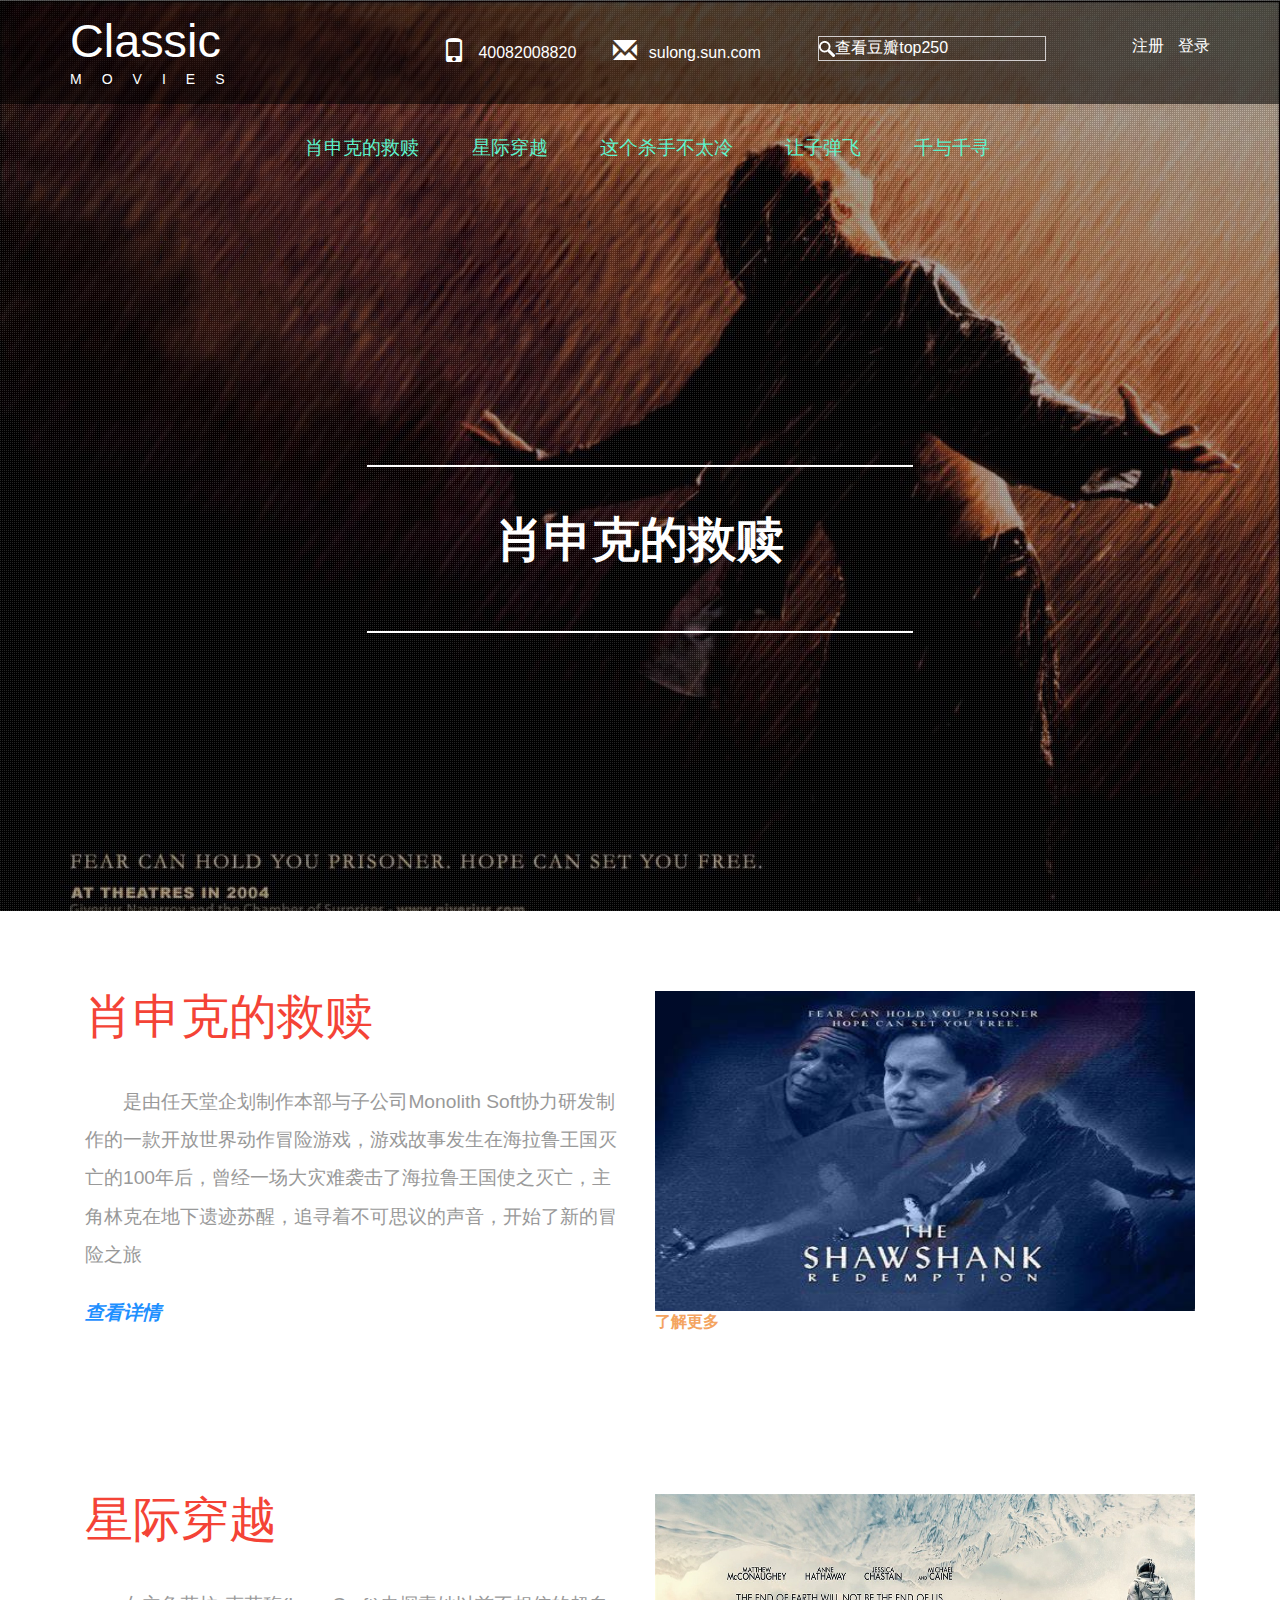
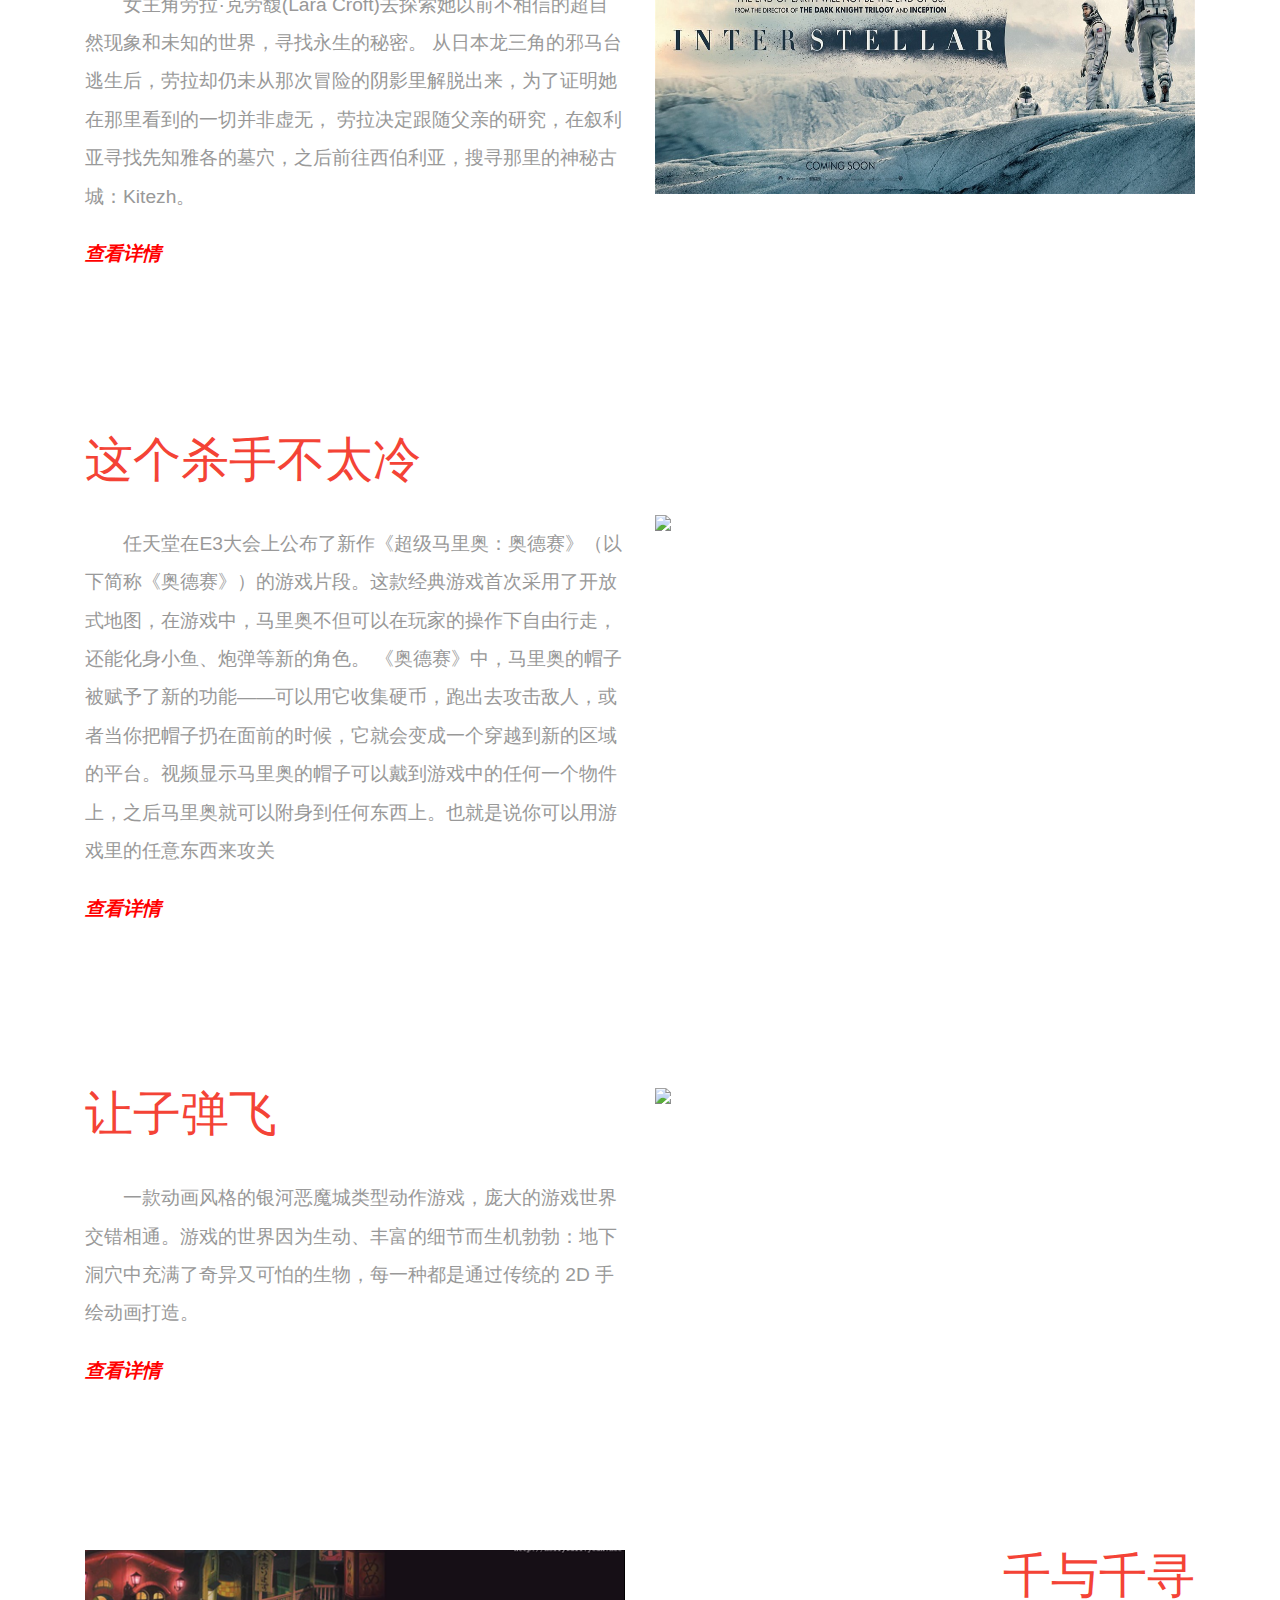
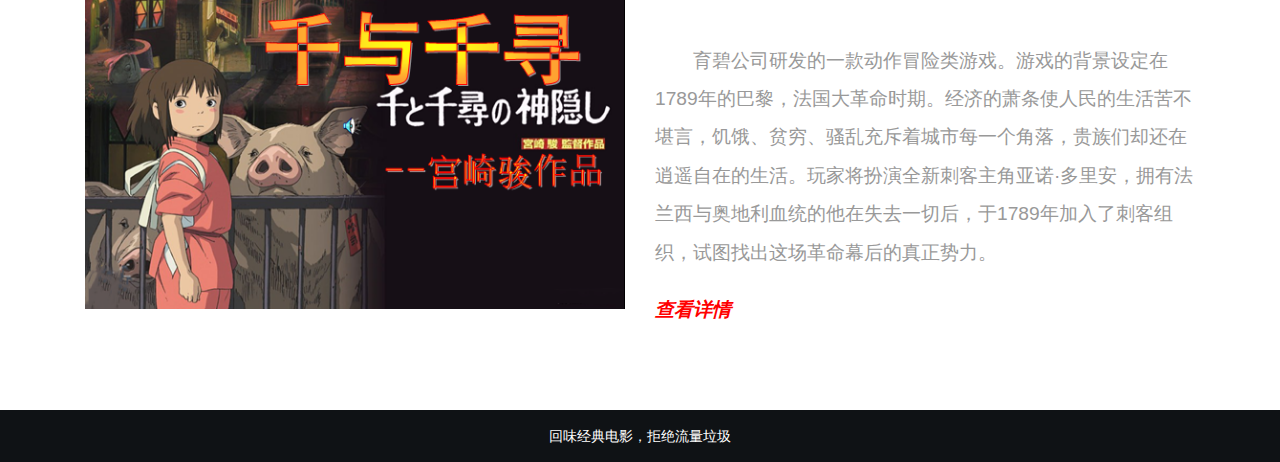
==== index.html @ cb6bc797 "显示图片已完成修改" ====
<!DOCTYPE html>
<html>
<head>
    <title>第二稿</title>
    <meta content="width=device-width, initial-scale=1" name="viewport">
    <meta content="text/html; charset=utf-8" http-equiv="Content-Type"/>
    <meta content="width=device-width, initial-scale=1, maximum-scale=1, user-scalable=no" name="viewport">
    <script type="application/x-javascript"> addEventListener("load", function () {
        setTimeout(hideURLbar, 0);
    }, false);

    function hideURLbar() {
        window.scrollTo(0, 1);
    } </script>
    <!-- bootstrap-css -->
    <link href="css/bootstrap.css" media="all" rel="stylesheet" type="text/css"/>
    <!--// bootstrap-css -->
    <!-- css样式 -->
    <link href="css/style.css" media="all" rel="stylesheet" type="text/css"/>
    <!--// css样式 -->
    <!-- icon字体 -->
    <link href="css/font-awesome.css" rel="stylesheet">
    <!-- //icon字体 -->
    <script src="js/jquery-1.11.1.min.js"></script>
    <script src="js/bootstrap.js"></script>
    <script src="js/SmoothScroll.min.js"></script>
    <script type="text/javascript">
        jQuery(document).ready(function ($) {
            $(".scroll").click(function (event) {
                event.preventDefault();
                $('html,body').animate({scrollTop: $(this.hash).offset().top}, 1000);
            });
        });


        $(function () {
            /*文字改变*/
            $(".header .container nav div ul li").click(function () {
                $(".w3layouts-text .item").hide();
                $(".w3layouts-text .item").eq($(".header .container nav div ul li").index(this)).show();

            })
            /*切换背景*/
            $("#one").click(function () {
                $("#bg").removeClass();
                $("#bg").addClass('banner');
            })

            $("#two").click(function () {
                $("#bg").removeClass();
                $("#bg").addClass('banner2');
            })

            $("#three").click(function () {
                $("#bg").removeClass();
                $("#bg").addClass('banner3');
            })
            $("#four").click(function () {
                $("#bg").removeClass();
                $("#bg").addClass('banner4');
            })
            $("#five").click(function () {
                $("#bg").removeClass();
                $("#bg").addClass('banner5');
            })

            /*返回顶端*/

            $(window).scroll(function () {
                if ($(window).scrollTop() > 700) {
                    $("#toTop").fadeIn(200);
                } else {
                    $("#toTop").fadeOut(200);
                }
            });

            /*slideToggle弹出隐藏*/
            $("#xskd").click(function () {
                $("#js").slideToggle("slow");
            });

            $("#xj").click(function () {
                $("#cy").slideToggle("slow");
            });

            $("#zgss").click(function () {
                $("#btl").slideToggle("slow");
            });

            $("#rz").click(function () {
                $("#df").slideToggle("slow");
            });

            $("#qy").click(function () {
                $("#qx").slideToggle("slow");
            });
        })

    </script>
</head>
<body>

<!-- banner -->
<div class="banner" id="bg">
    <div class="banner-dot">
        <!-- header-top -->
        <div class="header-top">
            <div class="container">
                <div class="header-left">
                    <h1><a href="index.html">Classic<span>movies </span></a></h1>
                </div>
                <div class="header-middle">
                    <ul>
                        <li><span aria-hidden="true" class="glyphicon glyphicon-phone"></span>40082008820</li>
                        <li><a href="mailto:yihaoba@vip.qq.com"><span aria-hidden="true"
                                                                      class="glyphicon glyphicon-envelope"></span>sulong.sun.com</a>
                        </li>
                    </ul>
                </div>
                <div class="header-right">
                    <div class="search">
                        <form action="#" method="post">
                            <a href="https://movie.douban.com/top250" id="to250" style="color: #ffffff">
                                <img src="images/search.png">查看豆瓣top250</a>
                        </form>
                    </div>

                </div>
                <div style=" float: right; right: 5%; line-height: 60px; ">
                    <li style="list-style:none; display:inline; margin-right: 10px;"><a
                            href="LoginRegister/register.html" style="color: #FFF;"> 注册</a></li>
                    <li style="list-style:none; display:inline; "><a href="LoginRegister/login.html"
                                                                     style="color: #FFF;"> 登录</a></li>
                </div>
                <div class="clearfix"></div>
            </div>
        </div>
        <!-- //header-top -->


        <!--header-->
        <div class="header">
            <div class="container">
                <nav class="navbar navbar-default">

                    <!--页面缩至最小响应式内容-->
                    <div class="navbar-header">
                        <button class="navbar-toggle" data-target="#bs-example-navbar-collapse-1" data-toggle="collapse"
                                type="button">
                            <span class="sr-only" style="cursor: pointer;"></span>
                            <span class="icon-bar"></span>
                            <span class="icon-bar"></span>
                            <span class="icon-bar"></span>
                            <span class="icon-bar"></span>
                        </button>
                    </div>

                    <!--//页面缩至最小响应式内容-->


                    <!--navbar-header-->
                    <div class="collapse navbar-collapse" id="bs-example-navbar-collapse-1">
                        <ul class="nav navbar-nav navbar-right">
                            <li id="one"><a class="scroll" href="#">肖申克的救赎</a></li>
                            <li id="two"><a class="scroll" href="#">星际穿越</a></li>
                            <li id="three"><a class="scroll" href="#">这个杀手不太冷</a></li>
                            <li id="four"><a class="scroll" href="#">让子弹飞</a></li>
                            <li id="five"><a class="scroll" href="#">千与千寻</a></li>
                        </ul>
                        <div class="clearfix"></div>
                    </div>
                </nav>
            </div>
        </div>
        <!--//header-->
        <!-- banner-info -->
        <div class="banner-info">
            <div class="container">
                <div class="w3layouts-text">
                    <label></label><label></label><label></label><label></label><label></label><label></label><label></label>
                    <h2 class="item" style="display: block;"><a class="scroll" href="#xskdjs">肖申克的救赎</a></h2>
                    <h2 class="item"><a class="scroll" href="#xjcy">星际穿越</a></h2>
                    <h2 class="item"><a class="scroll" href="#xs">这个杀手不太冷</a></h2>
                    <h2 class="item"><a class="scroll" href="#rzdf">让子弹飞</a></h2>
                    <h2 class="item"><a class="scroll" href="#qyqx">千与千寻</a></h2>
                    <label></label><label></label><label></label><label></label><label></label><label></label><label></label>
                </div>

            </div>
        </div>
        <!-- //banner-info -->
    </div>
</div>

<!-- //banner -->

<!-- 肖申克的救赎 -->
<div class="welcome" id="xskdjs">
    <div class="container">
        <div class="col-md-6 agileits_welcome_grid_left">
            <h3>肖申克的救赎</h3>
            <p style="font-size: 1.2em;text-indent: 2em;">是由任天堂企划制作本部与子公司Monolith
                Soft协力研发制作的一款开放世界动作冒险游戏，游戏故事发生在海拉鲁王国灭亡的100年后，曾经一场大灾难袭击了海拉鲁王国使之灭亡，主角林克在地下遗迹苏醒，追寻着不可思议的声音，开始了新的冒险之旅
                <i id="xskd" style="font-weight: bold;margin-left: -2em;cursor: pointer; color:dodgerblue;">查看详情</i>
            </p>
        </div>
        <div class="col-md-6 agileits_welcome_grid_right">
            <img alt=" " class="img-1" src="images/1_1.jpg"/>
            <a href="one.html" id="td"
               style="font-weight: bold;margin-right: 10em;cursor: pointer; color:sandybrown;">了解更多</a>
        </div>
        <div class="clearfix"></div>
    </div>
</div>


<!-- //肖申克的救赎-->

<!--九宫格开始-->
<div id="js" style="margin-left:15%; width:80%; display: none;">
    <div>
        <img src="images/l1.jpg" style="width: 30%;">
        <img src="images/l2.jpg" style="width: 30%;">
        <img src="images/l3.jpg" style="width: 30%;"></div>

    <div style="margin-top:5px;">
        <img src="images/l4.jpg" style="width: 30%;">
        <img src="images/l5.jpg" style="width: 30%;">
        <img src="images/l6.jpg" style="width: 30%;"></div>

    <div style="margin-top:5px;">
        <img src="images/l7.jpg" style="width: 30%;">
        <img src="images/l8.jpg" style="width: 30%;">
        <img src="images/l9.jpg" style="width: 30%;"></div>

</div>
<!--九宫格结束-->


<!-- 星际穿越 -->
<div class="welcome" id="xj">
    <div class="container">
        <div class="col-md-6 agileits_welcome_grid_left">
            <h3>星际穿越</h3>
            <p style="font-size: 1.2em;text-indent: 2em;">女主角劳拉·克劳馥(Lara Croft)去探索她以前不相信的超自然现象和未知的世界，寻找永生的秘密。
                从日本龙三角的邪马台逃生后，劳拉却仍未从那次冒险的阴影里解脱出来，为了证明她在那里看到的一切并非虚无，
                劳拉决定跟随父亲的研究，在叙利亚寻找先知雅各的墓穴，之后前往西伯利亚，搜寻那里的神秘古城：Kitezh。
                <i id="flip" style="font-weight: bold; color: red; cursor: pointer;margin-left: -2em;">查看详情</i></p>
        </div>
        <div class="col-md-6 agileits_welcome_grid_right">
            <img alt=" " class="img-2" src="images/2_1.jpg"/>
        </div>
        <div class="clearfix"></div>
    </div>
</div>
<!-- //星际穿越 -->


<!--九宫格开始-->
<div id="cy" style="margin-left:15%; width:80%; display: none;">
    <div>
        <img src="images/l1.jpg" style="width: 30%;">
        <img src="images/l2.jpg" style="width: 30%;">
        <img src="images/l3.jpg" style="width: 30%;"></div>

    <div style="margin-top:5px;">
        <img src="images/l4.jpg" style="width: 30%;">
        <img src="images/l5.jpg" style="width: 30%;">
        <img src="images/l6.jpg" style="width: 30%;"></div>

    <div style="margin-top:5px;">
        <img src="images/l7.jpg" style="width: 30%;">
        <img src="images/l8.jpg" style="width: 30%;">
        <img src="images/l9.jpg" style="width: 30%;"></div>

</div>
<!--九宫格结束-->

<!-- 这个杀手不太冷 -->
<div class="welcome" id="zgss">
    <div class="container">
        <div class="col-md-6 agileits_welcome_grid_left">
            <h3><a href="https://www.nintendo.com.hk/switch/super_mario_odyssey/" target="_blank"></a>这个杀手不太冷</a></h3>
            <p style="font-size: 1.2em;text-indent: 2em;">
                任天堂在E3大会上公布了新作《超级马里奥：奥德赛》（以下简称《奥德赛》）的游戏片段。这款经典游戏首次采用了开放式地图，在游戏中，马里奥不但可以在玩家的操作下自由行走，还能化身小鱼、炮弹等新的角色。
                《奥德赛》中，马里奥的帽子被赋予了新的功能——可以用它收集硬币，跑出去攻击敌人，或者当你把帽子扔在面前的时候，它就会变成一个穿越到新的区域的平台。视频显示马里奥的帽子可以戴到游戏中的任何一个物件上，之后马里奥就可以附身到任何东西上。也就是说你可以用游戏里的任意东西来攻关
                <i id="maliao"
                   style="font-weight: bold;margin-left: -2em; cursor: pointer; font-weight: bold; color: red">查看详情</i>
            </p>
        </div>

        <div class="col-md-6 agileits_welcome_grid_right">
            <img alt=" " class="img-responsive" src="images/3_1.jpg" style="margin-top: 15%;"/>
        </div>
        <div class="clearfix"></div>
    </div>
</div>
<!-- 这个杀手不太冷 -->

<!--九宫格开始-->
<div id="btl" style="margin-left:15%; width:80%; display: none;">
    <div>
        <img src="images/l1.jpg" style="width: 30%;">
        <img src="images/l2.jpg" style="width: 30%;">
        <img src="images/l3.jpg" style="width: 30%;"></div>

    <div style="margin-top:5px;">
        <img src="images/l4.jpg" style="width: 30%;">
        <img src="images/l5.jpg" style="width: 30%;">
        <img src="images/l6.jpg" style="width: 30%;"></div>

    <div style="margin-top:5px;">
        <img src="images/l7.jpg" style="width: 30%;">
        <img src="images/l8.jpg" style="width: 30%;">
        <img src="images/l9.jpg" style="width: 30%;"></div>

</div>
<!--九宫格结束-->


<!-- 让子弹飞 -->
<div class="welcome" id="rzdf">
    <div class="container">
        <div class="col-md-6 agileits_welcome_grid_left">
            <h3>让子弹飞</h3>
            <p style="font-size: 1.2em;text-indent: 2em;">
                一款动画风格的银河恶魔城类型动作游戏，庞大的游戏世界交错相通。游戏的世界因为生动、丰富的细节而生机勃勃：地下洞穴中充满了奇异又可怕的生物，每一种都是通过传统的 2D 手绘动画打造。
                <i id="rz" style="font-weight: bold;margin-left: -2em;cursor: pointer; color: red;">查看详情</i></p>
        </div>
        <div class="col-md-6 agileits_welcome_grid_right">
            <img alt=" " class="img-responsive" src="images/4_1.jpg"/>
        </div>
        <div class="clearfix"></div>
    </div>
</div>
<!-- //让子弹飞 -->

<!--九宫格开始-->
<div id="df" style="margin-left:15%; width:80%; display: none;">
    <div>
        <img src="images/l1.jpg" style="width: 30%;">
        <img src="images/l2.jpg" style="width: 30%;">
        <img src="images/l3.jpg" style="width: 30%;"></div>

    <div style="margin-top:5px;">
        <img src="images/l4.jpg" style="width: 30%;">
        <img src="images/l5.jpg" style="width: 30%;">
        <img src="images/l6.jpg" style="width: 30%;"></div>

    <div style="margin-top:5px;">
        <img src="images/l7.jpg" style="width: 30%;">
        <img src="images/l8.jpg" style="width: 30%;">
        <img src="images/l9.jpg" style="width: 30%;"></div>

</div>
<!--九宫格结束-->

<!-- 千与千寻 -->
<div class="welcome" id="qyqx">
    <div class="container">

        <div class="col-md-6 agileits_welcome_grid_right">
            <img alt=" " class="img-responsive" src="images/5_1.jpg"/>
        </div>

        <div class="col-md-6 agileits_welcome_grid_left">
            <h3 style="float: right;">千与千寻</h3>
            <p style="font-size: 1.2em; float: right;text-indent: 2em;">
                育碧公司研发的一款动作冒险类游戏。游戏的背景设定在1789年的巴黎，法国大革命时期。经济的萧条使人民的生活苦不堪言，饥饿、贫穷、骚乱充斥着城市每一个角落，贵族们却还在逍遥自在的生活。玩家将扮演全新刺客主角亚诺·多里安，拥有法兰西与奥地利血统的他在失去一切后，于1789年加入了刺客组织，试图找出这场革命幕后的真正势力。
                <i id="qy" style="font-weight: bold;margin-left: -2em;cursor: pointer; color: red;">查看详情</i></p>
        </div>
        <div class="clearfix"></div>
    </div>
</div>
<!-- //千与千寻 -->

<!--九宫格开始-->
<div id="qx" style="margin-left:15%; width:80%; display: none;">
    <div>
        <img src="images/l1.jpg" style="width: 30%;">
        <img src="images/l2.jpg" style="width: 30%;">
        <img src="images/l3.jpg" style="width: 30%;"></div>

    <div style="margin-top:5px;">
        <img src="images/l4.jpg" style="width: 30%;">
        <img src="images/l5.jpg" style="width: 30%;">
        <img src="images/l6.jpg" style="width: 30%;"></div>

    <div style="margin-top:5px;">
        <img src="images/l7.jpg" style="width: 30%;">
        <img src="images/l8.jpg" style="width: 30%;">
        <img src="images/l9.jpg" style="width: 30%;"></div>

</div>
<!--九宫格结束-->


<!-- footer -->

<div class="agileits-w3layouts-footer">
    <div class="container">
        <div class="agile-copyright">
            <p>回味经典电影，拒绝流量垃圾</p>
        </div>
    </div>
</div>

<!-- //footer -->

<!--回到顶部-->
<a href="#" id="toTop" style="display: block;"><span id="toTopHover"></span>To Top</a>
<!--//回到顶部-->


</body>
</html>
---- css/style.css ----
body a {
    transition: 0.5s all;
    -webkit-transition: 0.5s all;
    -o-transition: 0.5s all;
    -moz-transition: 0.5s all;
    -ms-transition: 0.5s all;
}

html, body {
    font-size: 100%;
    font-family: 'Roboto Condensed', sans-serif;
}

body {
    background: #FFFFFF;
}

/*-- banner --*/
.banner-dot /*图片阴影*/
{
    background: url(../images/dott.png) repeat 0px 0px;
    background-size: 2px;
    -webkit-background-size: 2px;
    -moz-background-size: 2px;
    -o-background-size: 2px;
    -ms-background-size: 2px;
    padding: 0 0 0 0;
}

/*-- header-top --*/
.header-top {
    padding: 1em 0;
    background: rgba(0, 0, 0, 0.52);
}

.header-left {
    float: left;
    width: 15%;
}

.header-left h1 {
    margin: 0;
}

.header-left h1 a {
    color: #FFFFFF;
    text-decoration: none;
    font-family: 'Poppins', sans-serif;
    font-size: 1.3em;
}

.header-left h1 a span {
    display: block;
    font-size: 0.3em !important;
    text-transform: uppercase;
    letter-spacing: 20px;
    margin-top: 5px;
}

.header-middle {
    float: left;
    width: 38%;
    margin: 1.3em 0 0 9em;
    text-align: center;
}

.header-middle ul {
    padding: 0;
    margin: 0;
}

.header-middle ul li {
    list-style-type: none;
    display: inline-block;
    font-size: 1em;
    color: #fff;
    margin-right: 2em;
}

.header-middle ul li:nth-child(2) {
    margin-right: 0;
}

.header-middle ul li span {
    font-size: 1.5em;
    vertical-align: text-bottom;
    margin-right: .5em;
}

.header-middle ul li a {
    color: #fff;
    text-decoration: none;
}

.header-right {
    float: left;
    width: 20%;
}

.search {
    border: 1px solid #d2cfcf;
    margin-top: 20px;

}

#to250 {
    text-decoration: none;
}

/*-- //header-top --*/
.header_1 {
    padding: 1em 0;
    background: rgba(0, 0, 0, 0.52);
}

/*--top-nav--*/
.navbar-default {
    background: none;
    border: none;
    margin: 0;
}

.navbar-default {
    background: none;
    border: none;
    margin: 0;
}

.navbar-right {
    float: none !important;
    margin-right: -15px;
    text-align: center;
}

.navbar-default .navbar-nav > .active > a, .navbar-default .navbar-nav > .active > a:hover, .navbar-default .navbar-nav > .active > a:focus {
    color: #99abd5;
    background: none;
}

.navbar-nav > li {
    margin: 0 .9em;
    display: inline-block;
    float: none;
}

/*导航栏字体颜色配置*/
.navbar-default .navbar-nav > li > a {
    color: #5ef3cc;
    font-size: 1.2em;
    padding: 1.8em 0.5em;
    position: relative;
}

.navbar-default .navbar-nav > li > a:hover, .navbar-default .navbar-nav > li > a:focus, .navbar-default .navbar-nav li a:focus {
    color: #ffffff;
}

/*控制导航栏的下划线*/
.navbar-default .navbar-nav > li > a:before {
    content: '';
    position: absolute;
    bottom: -2px;
    background: #FFF;
    height: 3px;
    width: 0;
    left: 0;
    transition: .5s all;
}

.navbar-default .navbar-nav li a:hover:before, .navbar-default .navbar-nav li a:focus:before {
    width: 100%;
}

/*--//top-nav--*/
/*-- banner-info --*/
.banner-info {
    padding: 16em 0; /*原来为9em 0*/
}

.w3layouts-text {
    text-align: center;
}

.w3layouts-text h3 {
    color: #FFFFFF;
    font-size: 1em;
    margin: 0;
}

.w3layouts-text h2 {
    color: #FFF;
    font-size: 3em;
    font-weight: bold;
    margin: .5em 0 1em;
    font-family: 'Poppins', sans-serif;
}

.w3layouts-text h2 a {
    color: #FFF;
}

.w3layouts-text label {
    width: 78px;
    height: 2px;
    background-color: #fff;
    margin: 1em 0;
}

.social {
    margin: 1em 0 0 0;
    text-align: center;
}

.social ul {
    padding: 0;
    margin: 0;
}

.social ul li {
    display: inline-block;
}

.social ul li a {
    color: #333;
    text-align: center;
}

.social ul li a i.fa.fa-facebook, .social ul li a i.fa.fa-twitter, .social ul li a i.fa.fa-rss, .social ul li a i.fa.fa-vk {
    height: 40px;
    width: 40px;
    background: none;
    line-height: 37px;
    border: solid 2px #FFF;
    color: #FFF;
    border-radius: 50%;
    -webkit-border-radius: 50%;
    -moz-border-radius: 50%;
    -o-border-radius: 50%;
    -ms-border-radius: 50%;
    transition: 0.5s all;
    -webkit-transition: 0.5s all;
    -moz-transition: 0.5s all;
    -o-transition: 0.5s all;
    -ms-transition: 0.5s all;
}

.social ul li a i.fa.fa-facebook:hover {
    height: 40px;
    width: 40px;
    line-height: 37px;
    background: #3b5998;
}

.social ul li a i.fa.fa-twitter:hover {
    height: 40px;
    width: 40px;
    line-height: 37px;
    background: #1da1f2;
}

.social ul li a i.fa.fa-rss:hover {
    height: 40px;
    width: 40px;
    line-height: 37px;
    background: #f26522;
}

.social ul li a i.fa.fa-vk:hover {
    height: 40px;
    width: 40px;
    line-height: 37px;
    background: #45668e;
}

.social ul li:nth-child(2) {
    margin: 0 .5em;
}

.social ul li:nth-child(3) {
    margin: 0 .5em 0 0;
}

/*-- //banner-info --*/
/*-- welcome --*/
.welcome, .services, .gallery, .w3-agileits-testimonial, .updates, .team {
    padding: 5em 0;
}

.about-bottom {
    padding: 5em 0 0;
}

.agileits_welcome_grid_left h3, .services h3, .gallery h3, .testimonial h3, .updates h3, .team h3, .wthree-subscribe h3 {
    font-size: 3em;
    color: #F44336;
    font-family: 'Poppins', sans-serif;
    margin: 0;
}

.agileits_welcome_grid_left p {
    margin: 2em 0 0em;
    line-height: 2em;
    color: #999;
    font-size: .875em;
}

.agileits_welcome_grid_left p i {
    display: block;
    margin: 1em 0 0;
}

/*-- //welcome --*/
/*-- services --*/
.services {
    background: #f7f7f7;
}

.services h3, .gallery h3, .updates h3, .team h3, .wthree-subscribe h3 {
    text-align: center;
}

.services-grid {
    padding: 0;
}

.services-grid-left {
    text-align: right;
}

.services-grid-left h4 {
    text-transform: capitalize;
    font-size: 1.2em;
    color: #212121;
    margin: 0 0 1em;
    font-family: 'Poppins', sans-serif;
}

.services-grid-left p {
    color: #999;
    line-height: 1.8em;
    font-size: .875em;
}

.agileinfo-services-grids {
    margin: 5em 0 0 0;
}

.services-grid-right-grid {
    width: 100px;
    height: 100px;
    background: #f5f5f5;
    border: 1px solid #b9b9b9;
    border-radius: 50%;
    -webkit-border-radius: 50%;
    -moz-border-radius: 50%;
    -o-border-radius: 50%;
    -ms-border-radius: 50%;
    text-align: center;
    margin: 0 auto;
}

.services-grid-right-grid span {
    color: #5c5b5b;
    font-size: 1.5em;
    top: 1.5em;
}

.services-grid-right {
    text-align: center;
}

.services-grid-left1 {
    text-align: left;
}

.services-grid1:nth-child(2) {
    padding: 3em 0;
}

.services-grid1:hover .services-grid-right-grid {
    color: #fff;
}

.services-grid1:hover .services-grid-left h4 {
    color: #F44336;
}

.agile-services-grid-right {
    float: right;
}

/* Radial Out */
.hvr-radial-out {
    display: inline-block;
    vertical-align: middle;
    -webkit-transform: translateZ(0);
    transform: translateZ(0);
    box-shadow: 0 0 1px rgba(0, 0, 0, 0);
    -webkit-backface-visibility: hidden;
    backface-visibility: hidden;
    -moz-osx-font-smoothing: grayscale;
    position: relative;
    overflow: hidden;
    background: #e1e1e1;
    -webkit-transition-property: color;
    transition-property: color;
    -webkit-transition-duration: 0.3s;
    transition-duration: 0.3s;
}

.hvr-radial-out:before {
    content: "";
    position: absolute;
    z-index: -1;
    top: 0;
    left: 0;
    right: 0;
    bottom: 0;
    background: rgba(39, 160, 216, 0.67);
    border-radius: 100%;
    -webkit-transform: scale(0);
    transform: scale(0);
    -webkit-transition-property: transform;
    transition-property: transform;
    -webkit-transition-duration: 0.3s;
    transition-duration: 0.3s;
    -webkit-transition-timing-function: ease-out;
    transition-timing-function: ease-out;
}

.services-grid-right-grid:before {
    background: #F44336;
}

.hvr-radial-out:hover, .hvr-radial-out:focus, .hvr-radial-out:active {
    color: white;
}

.hvr-radial-out:hover:before, .hvr-radial-out:active:before, .services-grid1:hover .hvr-radial-out:before {
    -webkit-transform: scale(1);
    transform: scale(1);
}

.hvr-radial-out:focus:before {
    outline: none;
}

#td {
    text-decoration: none;
    margin-top: 100px;
}
/*-- //services --*/
/*-- gallery --*/
/*-- jzBox-lightbox --*/
#jzBox {
    top: 0;
    left: 0;
    z-index: 10000;
    position: fixed;
    background-color: rgba(30, 30, 30, 0.9);
    margin: 0 !important;
    text-align: center;
    width: 100%;
    height: 100%;
    display: none;
    color: #fff;
}

#jzBoxTargetImg {
    margin: 4% 0 1% 0;
    max-width: 96%;
    max-height: 73%;
    cursor: pointer;
}

#jzBoxTitle {
    font-size: 1.1em;
    font-weight: 300;
    margin-bottom: 1em;
}

#jzBoxCounter {
    margin-bottom: 1%;
    font-size: 12px;
}

#jzBox i:hover {
    cursor: pointer;
    color: #f35a5a;
}

#jzBoxBottom {
    max-height: 22%;
}

#jzBoxNextBig, #jzBoxPrevBig {
    cursor: pointer;
    top: 0;
    left: 0;
    position: fixed;
    z-index: 10001;
    height: 100%;
}

#jzBoxNextBig {
    left: 69%;
}

i#jzBoxPrev, i#jzBoxNext {
    font-size: 2em;
    padding: 0.2em;
    border: 1px solid #fff;
    z-index: 99999;
    -webkit-transition: .5s all;
    -moz-transition: .5s all;
    transition: .5s all;
}

i#jzBoxClose {
    font-size: 3em;
    vertical-align: bottom;
    margin-left: 10em;
    -webkit-transition: .5s all;
    -moz-transition: .5s all;
    transition: .5s all;
}

/*-- //jzBox-lightbox --*/
.w3ls-gallery-grids {
    margin: 5em 0 0 0;
}

.gallery-grid {
    padding: 0;
}

.wpf-demo-4 {
    padding: 0;
    position: relative;
    overflow: hidden;
}

img.img-responsive {
    width: 100%;
}

img.img-1 {
    height: 320px;
    width: 540px;
}

img.img-2 {
    height: 300px;
    width: 540px;
}

.view-caption {
    position: absolute;
    top: -32%;
    width: 100%;
    text-align: center;
    background: rgba(0, 0, 0, 0.57);
    padding: 1em;
    -webkit-transition: .5s all;
    -moz-transition: .5s all;
    transition: .5s all;
}

.wpf-demo-4:hover .view-caption {
    top: 0;
}

.view-caption p {
    color: #fff;
    font-size: 1.2em;
    font-weight: 400;
    letter-spacing: 3px;
}

/*-- //gallery --*/
/*-- testimonial --*/
.w3-agileits-testimonial {
    background: url(../images/dott.png) repeat 0px 0px;
    background-size: 2px;
    -webkit-background-size: 2px;
    -moz-background-size: 2px;
    -o-background-size: 2px;
    -ms-background-size: 2px;
}

.jarallax {
    position: relative;
    background-size: cover;
    background-repeat: no-repeat;
    background-position: 50% 50%;
}

.testimonial h3 {
    text-align: center;
    color: #FFFFFF;
}

.wthree-testimonial-grid {
    text-align: center;
    margin: 5em 0 0 0;
}

i.fa.fa-quote-right {
    font-size: 3em;
    color: #FFFFFF;
}

.testimonial-top p {
    color: #ffffff;
    font-size: .9em;
    line-height: 2em;
    margin: 2em auto;
    width: 81%;
    font-weight: 300;
}

.testimonial-top h5 {
    color: #ffffff;
    text-transform: uppercase;
    font-size: 1em;
    font-weight: 600;
    letter-spacing: 1px;
}

.testimonial-top h5 span {
    font-weight: 300;
}

/*--slider--*/
#slider2,
#slider3 {
    box-shadow: none;
    -moz-box-shadow: none;
    -webkit-box-shadow: none;
    margin: 0 auto;
}

.rslides_tabs li:first-child {
    margin-left: 0;
}

.rslides_tabs .rslides_here a {
    background: rgba(255, 255, 255, .1);
    color: #fff;
    font-weight: bold;
}

.events {
    list-style: none;
}

.callbacks_container {
    position: relative;
    width: 100%;
}

.callbacks {
    position: relative;
    list-style: none;
    overflow: hidden;
    width: 100%;
    padding: 0;
    margin: 0;
}

.callbacks li {
    position: absolute;
    width: 100%;
}

.callbacks img {
    position: relative;
    z-index: 1;
    height: auto;
    border: 0;
}

.callbacks .caption {
    display: block;
    position: absolute;
    z-index: 2;
    font-size: 20px;
    text-shadow: none;
    color: #fff;
    left: 0;
    right: 0;
    padding: 10px 20px;
    margin: 0;
    max-width: none;
    top: 10%;
    text-align: center;
}

.callbacks_nav {
    position: absolute;
    -webkit-tap-highlight-color: rgba(0, 0, 0, 0);
    top: 100px;
    left: 0;
    opacity: 0.6;
    z-index: 3;
    text-indent: -9999px;
    overflow: hidden;
    text-decoration: none;
    width: 40px;
    height: 40px;
    background: transparent url("../images/arrows.png") no-repeat right top;
}

.callbacks_nav.next {
    left: auto;
    background-position: right top;
    right: 0;
}

.callbacks_nav.prev {
    right: auto;
    background-position: left top;
    left: 0;
}

#slider3-pager a {
    display: inline-block;
}

#slider3-pager span {
    float: left;
}

#slider3-pager span {
    width: 100px;
    height: 15px;
    background: #fff;
    display: inline-block;
    border-radius: 30em;
    opacity: 0.6;
}

#slider3-pager .rslides_here a {
    background: #FFF;
    border-radius: 30em;
    opacity: 1;
}

#slider3-pager a {
    padding: 0;
}

#slider3-pager li {
    display: inline-block;
}

.rslides {
    position: relative;
    list-style: none;
    overflow: hidden;
    width: 100%;
    padding: 0;
}

.rslides li {
    -webkit-backface-visibility: hidden;
    position: absolute;
    display: none;
    width: 100%;
    left: 0;
    top: 0;
}

.rslides li {
    position: relative;
    display: block;
    float: left;
}

.rslides img {
    height: auto;
    border: 0;
}

.callbacks_tabs {
    list-style: none;
    position: absolute;
    top: 315px;
    left: 230px;
    padding: 0;
    margin: 0;
    z-index: 990;
    display: inline-block;
    text-align: center;
}

.slider-top span {
    font-weight: 600;
}

.callbacks_tabs li {
    display: inline-block;
    margin: 0;
}

/*----*/
.callbacks_tabs a {
    visibility: hidden;
}

.callbacks_tabs a:after {
    content: "\f111";
    font-size: 0;
    visibility: visible;
    display: block;
    height: 10px;
    width: 10px;
    display: inline-block;
    background: rgba(255, 255, 255, 0.38);
    border-radius: 50%;
    -webkit-border-radius: 50%;
    -o-border-radius: 50%;
    -moz-border-radius: 50%;
    -ms-border-radius: 50%;
}

.callbacks_here a:after {
    height: 10px;
    width: 10px;
    display: inline-block;
    background: #FFFFFF;
    border-radius: 50%;
    -webkit-border-radius: 50%;
    -o-border-radius: 50%;
    -moz-border-radius: 50%;
    -ms-border-radius: 50%;
}

.services-info {
    position: relative;
}

.w3ls-text {
    width: 80%;
    margin: 3em auto 0;
    text-align: center;
}

.w3ls-text h5 {
    color: #FFFFFF;
    font-size: 1em;
    font-weight: 600;
    margin: 0 0 1em 0;
    line-height: 1.5em;
}

.w3ls-text p {
    color: #FFFFFF;
    font-size: .9em;
    line-height: 1.8em;
    margin: 0;
}

.w3ls-text p span {
    margin: 1em 0 0 0;
    display: block;
}

/*-- //slider --*/
/*-- //testimonial --*/
/*-- updates --*/
.agileits_updates_grids {
    margin: 5em 0 0 0;
}

.agileits_updates_grid_left h4, .agileits_updates_grid_right h4 {
    font-size: 1.5em;
    color: #212121;
    font-family: 'Poppins', sans-serif;
    margin: .5em 0;
}

.agileits_updates_grid_left_grid:nth-child(3) {
    margin: 1em 0;
}

.agileits_updates_grid_left1 h4 {
    width: 100px;
    height: 140px;
    background: #f5f5f5;
    font-size: 2em;
    color: #212121;
    text-align: center;
    border-radius: 65px;
    -webkit-border-radius: 65px;
    -moz-border-radius: 65px;
    -o-border-radius: 65px;
    -ms-border-radius: 65px;
    padding: .8em 0 0;
    border: 1px solid #DFDFDF;
}

.agileits_updates_grid_left1 h4 span {
    display: block;
    font-size: .4em;
    margin: .5em 0 0;
    color: #999;
}

.agileits_updates_grid_left1 h4 span i {
    display: block;
    margin: .5em 0 0;
}

.agileits_updates_grid_left1 h5 a {
    font-size: 1.2em;
    color: #F44336;
    line-height: 1.5em;
    text-transform: capitalize;
    text-decoration: none;
}

.agileits_updates_grid_left1 h5 a:focus {
    outline: none;
}

.agileits_updates_grid_left1 h5 a:hover {
    color: #212121;
}

.agileits_updates_grid_left1 p {
    color: #999;
    margin: 1em 0 0;
    line-height: 1.8em;
    font-size: .875em;
}

.agileits_updates_grid_left1:nth-child(2) {
    margin: 1.5em 0 0;
}

/*--flexisel--*/
.flex-slider {
    background: #222227;
    padding: 70px 0 165px 0;
}

.opportunity {
    background: #28282e;
    margin: 0px 20px;
    padding: 80px 0;
    position: relative;
}

#flexiselDemo1, #flexiselDemo2 {
    display: none;
}

.nbs-flexisel-container {
    position: relative;
    max-width: 100%;
    padding: 2em 0;
    border-top: 1px solid #999;
}

.nbs-flexisel-ul {
    position: relative;
    width: 9999px;
    margin: 0px;
    padding: 0px;
    list-style-type: none;
    text-align: center;
}

.nbs-flexisel-inner {
    overflow: hidden;
    margin: 0px auto;
}

.nbs-flexisel-item {
    float: left;
    margin: 0;
    padding: 0;
    position: relative;
    line-height: 0px;
}

.nbs-flexisel-item > img {
    position: relative;
}

/*---- Nav ---*/
.nbs-flexisel-nav-left, .nbs-flexisel-nav-right {
    width: 11px;
    height: 18px;
    position: absolute;
    cursor: pointer;
    z-index: 100;
}

.nbs-flexisel-nav-left {
    left: 95%;
    top: -25% !important;
    background: url(../images/arrows1.png) no-repeat -14px 0px;
}

.nbs-flexisel-nav-right {
    right: 0%;
    top: -25% !important;
    background: url(../images/arrows1.png) no-repeat 0px 0px;
}

/*--//flexisel--*/
.pa_italic i {
    left: -1em;
    font-size: 11px;
}

.pa_italic span {
    display: none;
}

.collapsed span {
    display: inline-block;
    left: -1em;
    font-size: 11px;
}

.collapsed i {
    display: none;
}

.panel-heading {
    padding: 10px 15px;
}

.panel-title {
    font-size: 1em;
    color: #212121;
    text-transform: capitalize;
    text-decoration: none;
}

.panel-title a {
    text-decoration: none;
}

.panel-default {
    border-color: #FFF;
    background: #f5f5f5;
}

.panel-default > .panel-heading {
    border-color: #FFF;
    color: #212121;
    background-color: #fff;
}

.panel-body {
    padding: 2em;
    font-size: 14px;
    line-height: 2em;
    color: #999;
}

a.pa_italic label {
    cursor: pointer;
    font-weight: 500;
}

a.pa_italic:focus {
    outline: none;
    text-decoration: none;
}

.panel-default > .panel-heading + .panel-collapse > .panel-body {
    border-top-color: transparent;
}

/*-- model --*/
.modal-header h4 {
    margin: 0;
    font-size: 1.5em;
    color: #F44336;
}

.agileits-w3layouts-info img {
    width: 100%;
}

.modal-body p {
    margin: 1em 0 0 0;
    font-size: .875em;
    color: #999999;
    line-height: 1.8em;
}

/*-- //model --*/
/*-- //updates --*/
/*-- team --*/
.team {
    background: #f7f7f7 !important;
}

.wthree-team-grid img {
    width: 100%;
}

.agileinfo-team-grids {
    margin: 4em 0 0 0;
}

.wthree-team-grid h4 {
    font-size: 1.5em;
    color: #F44336;
    font-family: 'Poppins', sans-serif;
    margin: 1em 0 0;
    font-weight: 600;
}

.wthree-team-grid p {
    margin: 0.3em 0 .8em;
    color: #999999;
    font-size: .875em;
}

.team-social-grids ul {
    padding: 0;
    margin: 0;
}

.team-social-grids ul li {
    display: inline-block;
    margin: 0 .5em 0 0;
}

.team-social-grids ul li a {
    text-align: center;
}

.team-social-grids ul li a i.fa.fa-facebook, .team-social-grids ul li a i.fa.fa-twitter, .team-social-grids ul li a i.fa.fa-rss, .team-social-grids ul li a i.fa.fa-vk {
    height: 30px;
    width: 30px;
    border: solid 2px #2f2f2f;
    line-height: 29px;
    background: none;
    color: #2f2f2f;
    transition: 0.5s all;
    -webkit-transition: 0.5s all;
    -moz-transition: 0.5s all;
    -o-transition: 0.5s all;
    -ms-transition: 0.5s all;
}

.team-social-grids ul li a i.fa.fa-facebook:hover {
    border: solid 2px #3b5998;
    background: #3b5998;
    color: #FFFFFF;
}

.team-social-grids ul li a i.fa.fa-twitter:hover {
    border: solid 2px #55acee;
    background: #55acee;
    color: #FFFFFF;
}

.team-social-grids ul li a i.fa.fa-rss:hover {
    border: solid 2px #f26522;
    background: #f26522;
    color: #FFFFFF;
}

.team-social-grids ul li a i.fa.fa-vk:hover {
    border: solid 2px #45668e;
    background: #45668e;
    color: #FFFFFF;
}

/*-- //team --*/
/*-- subscribe --*/

.wthree-subscribe h3 {
    color: #FFFFFF;
}

.w3-agileits-subscribe-form {
    text-align: center;
    margin: 3em 0 0 0;
}

.w3-agileits-subscribe-form input[type="text"] {
    display: inline-block;
    background: #FFFFFF;
    border: solid 2px #FFFFFF;
    width: 45%;
    outline: none;
    padding: 1em;
    font-size: .875em;
    color: #999999;
}

button.btn1 {
    color: #FFFFFF;
    font-size: .875em;
    padding: 1em 2em;
    text-align: center;
    text-decoration: none;
    background: #F44336;
    border: solid 2px #F44336;
    transition: 0.5s all;
    -webkit-transition: 0.5s all;
    -moz-transition: 0.5s all;
    -o-transition: 0.5s all;
    -ms-transition: 0.5s all;
}

button.btn1:hover {
    background: none;
    border: solid 2px #FFFFFF;
}

/*-- //subscribe --*/
/*-- footer --*/
.agileits-w3layouts-footer {
    background: #0f1215;
    padding: 4em 0 0 0;
    text-align: center;
    padding: 1em 0;
}

.agile-copyright p {
    color: #FFFFFF;
    font-size: .875em;
    margin: 0;
}

.agile-copyright p a {
    text-decoration: none;
    color: #f44336;
}

.agile-copyright p a:hover {
    color: #FFFFFF;
}

/*-- //footer --*/
/*-- to-top --*/
#toTop {
    display: none;
    text-decoration: none;
    position: fixed;
    bottom: 20px;
    right: 2%;
    overflow: hidden;
    z-index: 999;
    width: 40px;
    height: 40px;
    border: none;
    text-indent: 100%;
    background: url(../images/arrow.png) no-repeat 0px 0px;
}

#toTopHover {
    width: 40px;
    height: 40px;
    display: block;
    overflow: hidden;
    float: right;
    opacity: 0;
    -moz-opacity: 0;
    filter: alpha(opacity=0);
}

/*-- //to-top --*/
/*-- responsive --*/
@media (max-width: 1080px) {
    .header-middle {
        width: 43%;
        margin: .9em 0 0 8em;
    }

    .header-right {
        width: 24.5%;
    }

    .view-caption {
        top: -39%;
    }

    .nbs-flexisel-nav-left {
        left: 90%;
    }
}

@media (max-width: 1024px) {
    .header-left {
        width: 18%;
    }

    .header-middle {
        margin: .9em 0 0 6em;
    }

    .header-left {
        width: 24%;
    }

    .header-middle {
        margin: .9em 0 0 1em;
        width: 50%;
    }

    .header-right {
        width: 21%;
    }


}

@media (max-width: 991px) {
    .agileits_welcome_grid_right {
        margin: 2em 0 0 0;
    }

    .agile-services-grid-right {
        float: none;
    }

    .services-grid-left {
        text-align: center;
        margin: 1em 0 0 0;
    }

    .services-grid-left1 {
        text-align: center;
    }

    .services-grid:nth-child(2) {
        margin: 2em 0 0 0;
    }

    .gallery-grid {
        float: left;
        width: 33.33%;
    }

    .view-caption {
        top: -60%;
    }

    .wthree-testimonial-grid {
        margin: 4em 0 0 0;
    }

    .agileits_updates_grid_right {
        margin: 2em 0 0 0;
    }

    .wthree-team-grid {
        float: left;
        width: 50%;
    }

    .wthree-team-grid:nth-child(1), .wthree-team-grid:nth-child(2) {
        margin-bottom: 2em;
    }

}

@media (max-width: 768px) {
    .banner-info {
        padding: 4em 0;
    }

}

@media (max-width: 736px) {
    .header-middle {
        margin: .9em 0 0 1em;
        width: 52%;
    }

    .header-middle ul li {
        margin-right: 1em;
    }

    .navbar-toggle {
        margin-right: 0;
    }

    .navbar-default .navbar-toggle {
        border-color: #fff;
        float: none;
    }

    .navbar-default .navbar-toggle .icon-bar {
        background-color: #fff;
    }

    .navbar-default {
        text-align: center;
    }

    .navbar-nav > li {
        display: block;
    }

    .navbar-default .navbar-nav > li > a {
        padding: .5em 0;
    }

    .navbar-right {
        background: rgba(0, 0, 0, 0.34);
        margin: 0;
    }

    div#bs-example-navbar-collapse-1 {
        padding: 0;
        overflow-y: inherit;
    }

    .navbar-default .navbar-toggle:hover, .navbar-default .navbar-toggle:focus {
        background: none;
    }

    .w3layouts-text h2 {
        font-size: 3em;
    }

    i#jzBoxClose {
        top: 30px;
        left: 362px;
        position: absolute;
        font-size: 2em;
    }

    i#jzBoxPrev {
        font-size: 1em;
        left: 19px;
        top: 165px;
        position: absolute;
    }

    i#jzBoxNext {
        font-size: 1em;
        right: 19px;
        top: 165px;
        position: absolute;
    }
}

@media (max-width: 667px) {
    .header-left {
        width: 28%;
        float: none;
        margin: 0 auto 1em;
    }

    .header-middle {
        margin: .9em 0 0 0em;
        width: 55%;
    }

    .header-right {
        width: 35%;
    }

    i#jzBoxClose {
        top: 30px;
        right: 0;
        margin: 0 -6em 0 0;
    }
}

@media (max-width: 640px) {
    .header-middle {
        width: 58%;
    }

    .header-right {
        width: 37%;
    }
}

@media (max-width: 600px) {
    .header-right {
        width: 39%;
    }
}

@media (max-width: 568px) {
    .header-middle ul li {
        font-size: .875em;
    }

    .w3layouts-text h2 {
        font-size: 2em;
    }

    .agileits_welcome_grid_left h3, .services h3, .gallery h3, .testimonial h3, .updates h3, .team h3, .wthree-subscribe h3, .w3-agile-map h3 {
        font-size: 2em;
    }

    .welcome, .services, .gallery, .w3-agileits-testimonial, .updates, .team {
        padding: 2em 0;
    }

    .agileinfo-services-grids {
        margin: 2em 0 0 0;
    }

    .w3ls-gallery-grids {
        margin: 2em 0 0 0;
    }

    .view-caption {
        top: -70%;
    }

    i.fa.fa-quote-right {
        font-size: 1.5em;
    }

    .wthree-testimonial-grid {
        margin: 2em 0 0 0;
    }

    .testimonial-top p {
        margin: 1em auto;
    }

    .agileits_updates_grids {
        margin: 2em 0 0 0;
    }

    .agileinfo-team-grids {
        margin: 2em 0 0 0;
    }

    .w3-agileits-subscribe-form input[type="text"] {
        padding: .5em;
    }

    button.btn1 {
        padding: .5em 1em;
    }

    .w3-agileits-subscribe-form {
        margin: 2em 0 0 0;
    }

    .w3ls-address h4 {
        font-size: 1.5em;
    }

    .w3-agile-map {
        margin-top: 2em;
    }
}

@media (max-width: 480px) {
    .header-middle {
        width: 69%;
    }

    .header-right {
        width: 30%;
    }

    .services-grid-right-grid {
        width: 80px;
        height: 80px;
    }

    .services-grid-right-grid span {
        top: 1.2em;
    }

    .view-caption p {
        font-size: 1em;
        letter-spacing: 1px;
        margin: 0;
    }

    .view-caption {
        padding: .5em;
        margin: 0;
    }

    i#jzBoxPrev {
        position: inherit;
    }

    i#jzBoxNext {
        position: inherit;
    }

    i#jzBoxClose {
        margin: 0 0em 0 0;
        position: inherit;
    }
}

@media (max-width: 414px) {
    .header-left {
        width: 47%;
    }

    .header-middle {
        width: 100%;
        float: none;
        margin-bottom: .5em;
    }

    .header-right {
        width: 60%;
        margin: 0 auto;
        float: none;
    }

    .services-grid-right-grid span {
        top: 1.1em;
    }

    .callbacks_nav {
        top: 377px;
    }

    .testimonial-top p {
        width: 100%;
    }

    .w3-agileits-testimonial {
        padding: 2em 0 6em 0;
    }

    .subscribe-bg {
        padding: 2em 0 !important;
    }

    .team-social-grids ul li {
        margin: 0 .2em 0 0;
    }

    .wthree-team-grid h4 {
        font-size: 1em;
    }
}

@media (max-width: 384px) {
    .team-social-grids ul li {
        margin: 0 0em 0 0;
    }
}

@media (max-width: 375px) {
    .header-left {
        width: 52%;
    }

    .w3layouts-text h2 {
        margin: 0em 0 1em;
    }

    .banner-info {
        padding: 3em 0;
    }

    .gallery-grid {
        float: none;
        width: 100%;
    }

    .agileits_updates_grid_left1 h4 {
        width: 90px;
        height: 120px;
    }

    .agileits_updates_grid_left1 h4 {
        padding: .5em 0 0 0;
    }
}

@media (max-width: 320px) {
    .header-left {
        width: 56%;
    }

    .header-left h1 a {
        font-size: .9em;
    }

    .header-left h1 a span {
        letter-spacing: 29px;
    }

    .header-middle ul li {
        font-size: .8em;
    }

    .header-right {
        width: 70%;
    }

    .w3layouts-text h2 {
        font-size: 1.5em;
    }

    .social ul li a i.fa.fa-facebook, .social ul li a i.fa.fa-twitter, .social ul li a i.fa.fa-rss, .social ul li a i.fa.fa-vk {
        height: 30px;
        width: 30px;
        line-height: 27px;
    }

    .social ul li a i.fa.fa-facebook:hover, .social ul li a i.fa.fa-twitter:hover, .social ul li a i.fa.fa-rss:hover, .social ul li a i.fa.fa-vk:hover {
        height: 30px;
        width: 30px;
        line-height: 27px;
    }

    .banner-info {
        padding: 2em 0;
    }

    .agileits_welcome_grid_left h3, .services h3, .gallery h3, .testimonial h3, .updates h3, .team h3, .wthree-subscribe h3, .w3-agile-map h3 {
        font-size: 1.5em;
    }

    .agileits_welcome_grid_left p {
        margin: 1.5em 0 0em;
    }

    .services-grid-left h4 {
        font-size: 1em;
    }

    .services-grid1:nth-child(2) {
        padding: 1em 0;
    }

    .w3-agileits-testimonial {
        padding: 2em 0 3em 0;
    }

    .agileits_updates_grid_left1 {
        float: none;
        width: 100%;
        text-align: center;
    }

    .agileits_updates_grid_left1 h4 {
        width: 85px;
        height: 110px;
        margin: 0 auto;
    }

    .testimonial-top p {
        width: 95%;
    }

    .callbacks_nav {
        top: 440px;
    }

    .agileits_updates_grid_left h4, .agileits_updates_grid_right h4 {
        text-align: center;
    }

    .wthree-team-grid {
        float: none;
        width: 100%;
        margin-bottom: 2em;
    }

    .wthree-team-grid:nth-child(4) {
        margin-bottom: 0;
    }

    .w3-agileits-subscribe-form input[type="text"] {
        width: 64%;
    }

    .w3ls-address p.cnt-p {
        width: 100%;
    }

    .w3-agile-map iframe {
        min-height: 200px;
    }
}

/*-- //responsive --*/
/*-- 改变背景 --*/

.item {
    display: none;
}

.banner {
    top: 0;
    left: 0;
    height: 100%;
    width: 100%;
    background-image: url("../images/1.jpg");
    background-position: center 0;
    background-repeat: no-repeat;
    background-attachment: fixed;
    background-size: cover;
    zoom: 1;
}

.banner2 {
    top: 0;
    left: 0;
    height: 100%;
    width: 100%;
    background-image: url("../images/2.jpg");
    background-position: center 0;
    background-repeat: no-repeat;
    background-attachment: fixed;
    background-size: cover;
    -webkit-background-size: cover;
    -o-background-size: cover;
    zoom: 1;
}

.banner3 {
    top: 0;
    left: 0;
    height: 100%;
    width: 100%;
    background-image: url("../images/3.jpg");
    background-position: center 0;
    background-repeat: no-repeat;
    background-attachment: fixed;
    background-size: cover;
    -webkit-background-size: cover; /* 兼容Webkit内核浏览器如Chrome和Safari */
    -o-background-size: cover; /* 兼容Opera */
    zoom: 1;
}

.banner4 {
    top: 0;
    left: 0;
    height: 100%;
    width: 100%;
    background-image: url("../images/4.jpg");
    background-position: center 0;
    background-repeat: no-repeat;
    background-attachment: fixed;
    background-size: cover;
    -webkit-background-size: cover; /* 兼容Webkit内核浏览器如Chrome和Safari */
    -o-background-size: cover; /* 兼容Opera */
    zoom: 1;
}

.banner5 {
    top: 0;
    left: 0;
    height: 100%;
    width: 100%;
    background-image: url("../images/5.jpg");
    background-position: center 0;
    background-repeat: no-repeat;
    background-attachment: fixed;
    background-size: cover;
    -webkit-background-size: cover; /* 兼容Webkit内核浏览器如Chrome和Safari */
    -o-background-size: cover; /* 兼容Opera */
    zoom: 1;
}

/*-- //改变背景结束 --*/

/*九宫格css*/
.left {
    float: left;
    margin-left: 10%;
}

.right {
    float: left;
    margin-left: 20px;
}

/*//九宫格css*/
#panel div {
    overflow: hidden;
}

#panel div img {
    cursor: pointer;
    transition: all 0.6s;
}

#panel div img:hover {
    transform: scale(0.9);
}
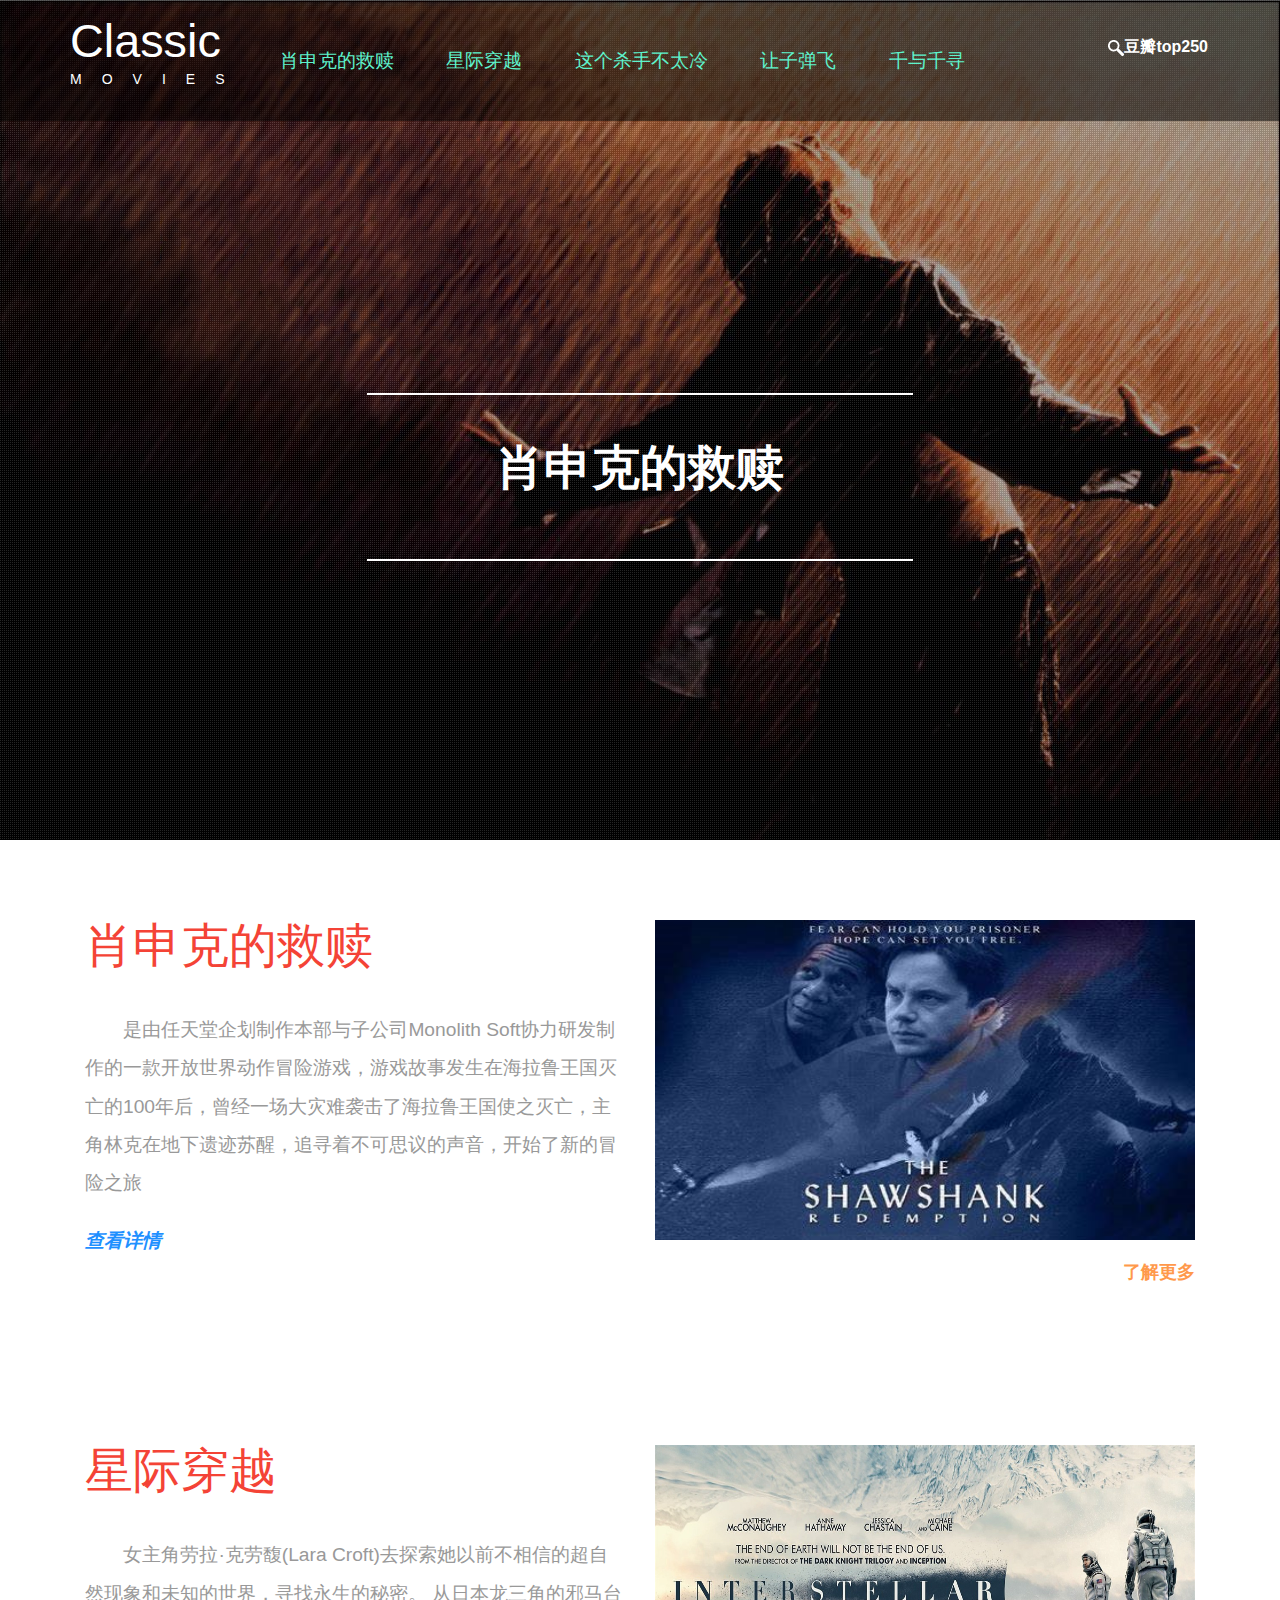
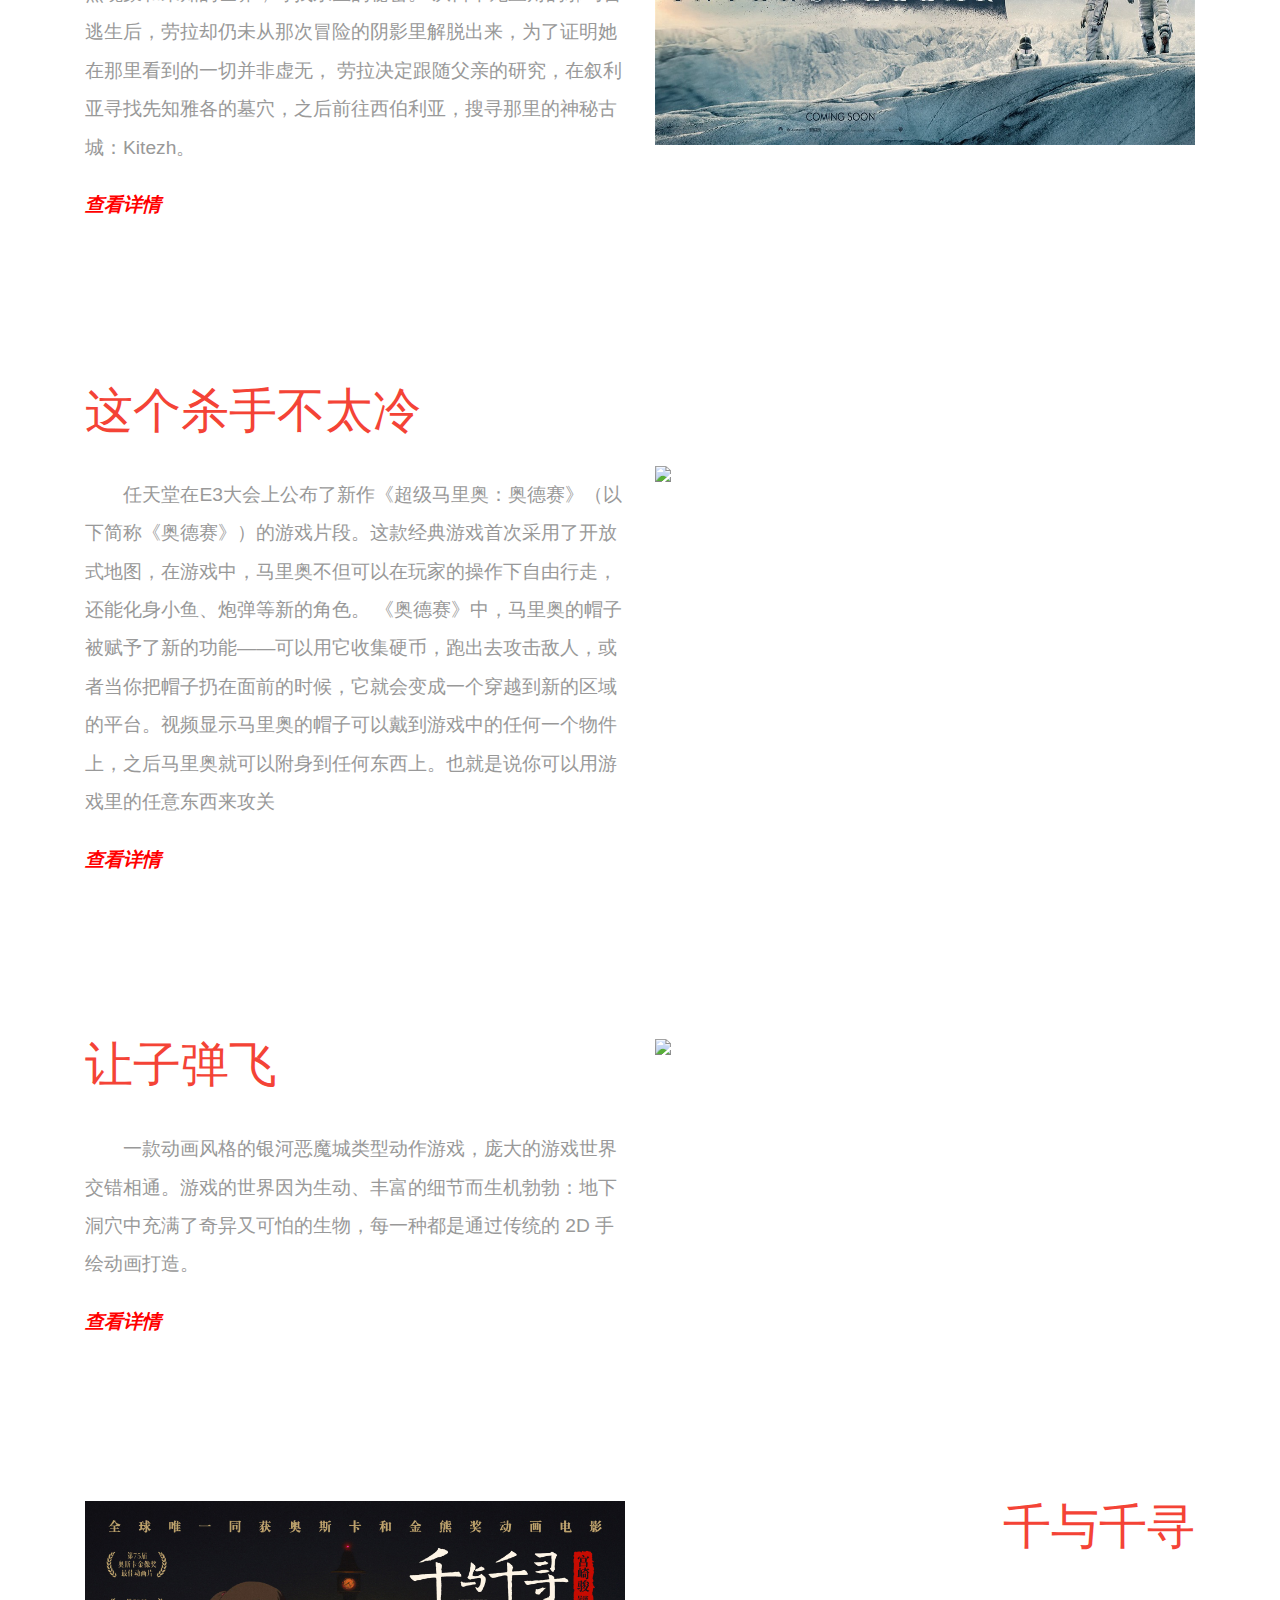
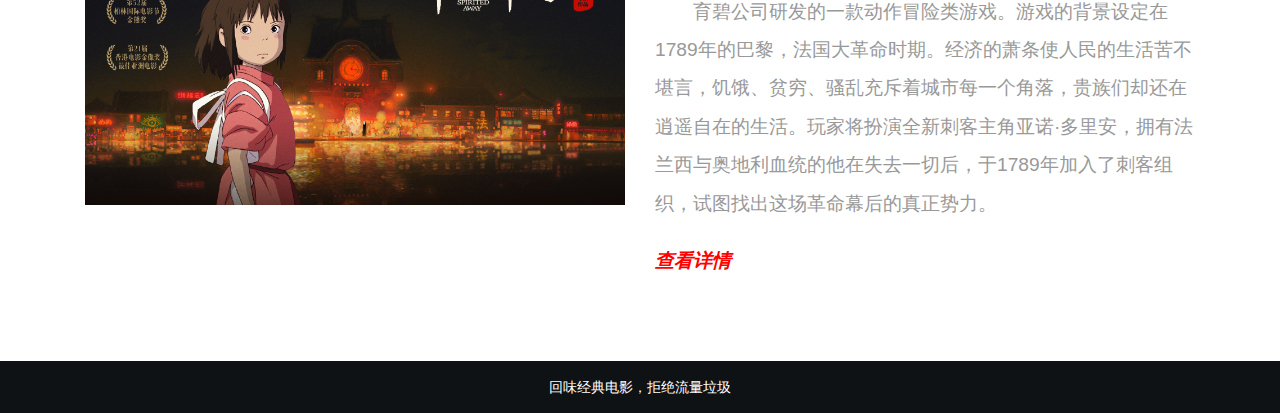
==== commit 72a01732: "主体完工" ====
--- a/index.html
+++ b/index.html
@@ -103,63 +103,16 @@
 <!-- banner -->
 <div class="banner" id="bg">
     <div class="banner-dot">
-        <!-- header-top -->
+        <!--header-->
         <div class="header-top">
             <div class="container">
-                <div class="header-left">
-                    <h1><a href="index.html">Classic<span>movies </span></a></h1>
-                </div>
-                <div class="header-middle">
-                    <ul>
-                        <li><span aria-hidden="true" class="glyphicon glyphicon-phone"></span>40082008820</li>
-                        <li><a href="mailto:yihaoba@vip.qq.com"><span aria-hidden="true"
-                                                                      class="glyphicon glyphicon-envelope"></span>sulong.sun.com</a>
-                        </li>
-                    </ul>
-                </div>
-                <div class="header-right">
-                    <div class="search">
-                        <form action="#" method="post">
-                            <a href="https://movie.douban.com/top250" id="to250" style="color: #ffffff">
-                                <img src="images/search.png">查看豆瓣top250</a>
-                        </form>
+                <nav class="navbar navbar-default">
+
+                    <div class="header-left">
+                        <h1><a href="index.html">Classic<span>movies </span></a></h1>
                     </div>
-
-                </div>
-                <div style=" float: right; right: 5%; line-height: 60px; ">
-                    <li style="list-style:none; display:inline; margin-right: 10px;"><a
-                            href="LoginRegister/register.html" style="color: #FFF;"> 注册</a></li>
-                    <li style="list-style:none; display:inline; "><a href="LoginRegister/login.html"
-                                                                     style="color: #FFF;"> 登录</a></li>
-                </div>
-                <div class="clearfix"></div>
-            </div>
-        </div>
-        <!-- //header-top -->
-
-
-        <!--header-->
-        <div class="header">
-            <div class="container">
-                <nav class="navbar navbar-default">
-
-                    <!--页面缩至最小响应式内容-->
-                    <div class="navbar-header">
-                        <button class="navbar-toggle" data-target="#bs-example-navbar-collapse-1" data-toggle="collapse"
-                                type="button">
-                            <span class="sr-only" style="cursor: pointer;"></span>
-                            <span class="icon-bar"></span>
-                            <span class="icon-bar"></span>
-                            <span class="icon-bar"></span>
-                            <span class="icon-bar"></span>
-                        </button>
-                    </div>
-
-                    <!--//页面缩至最小响应式内容-->
-
-
                     <!--navbar-header-->
-                    <div class="collapse navbar-collapse" id="bs-example-navbar-collapse-1">
+                    <div class="collapse navbar-collapse col-md-10 col-md-offset-0" id="bs-example-navbar-collapse-1">
                         <ul class="nav navbar-nav navbar-right">
                             <li id="one"><a class="scroll" href="#">肖申克的救赎</a></li>
                             <li id="two"><a class="scroll" href="#">星际穿越</a></li>
@@ -169,8 +122,13 @@
                         </ul>
                         <div class="clearfix"></div>
                     </div>
+                    <div class="search">
+                        <a href="https://movie.douban.com/top250" id="to250" style="color: #ffffff">
+                            <img src="images/search.png">豆瓣top250</a>
+                    </div>
                 </nav>
             </div>
+
         </div>
         <!--//header-->
         <!-- banner-info -->
@@ -207,7 +165,7 @@
         <div class="col-md-6 agileits_welcome_grid_right">
             <img alt=" " class="img-1" src="images/1_1.jpg"/>
             <a href="one.html" id="td"
-               style="font-weight: bold;margin-right: 10em;cursor: pointer; color:sandybrown;">了解更多</a>
+               style="font-weight: bolder;cursor: pointer; color:#ff994b;">了解更多</a>
         </div>
         <div class="clearfix"></div>
     </div>
--- a/css/style.css
+++ b/css/style.css
@@ -98,13 +98,14 @@
 }
 
 .search {
-    border: 1px solid #d2cfcf;
     margin-top: 20px;
-
+    margin-right: 2px;
+    float: right;
 }
 
 #to250 {
     text-decoration: none;
+    font-weight: bold;
 }
 
 /*-- //header-top --*/
@@ -447,7 +448,10 @@
 
 #td {
     text-decoration: none;
-    margin-top: 100px;
+    float: right;
+    font-weight: bold;
+    margin-top: 20px;
+    font-size: 18px;
 }
 /*-- //services --*/
 /*-- gallery --*/
@@ -1381,7 +1385,7 @@
     }
 
     .header-middle ul li {
-        margin-right: 1em;
+        margin-right: 100em;
     }
 
     .navbar-toggle {
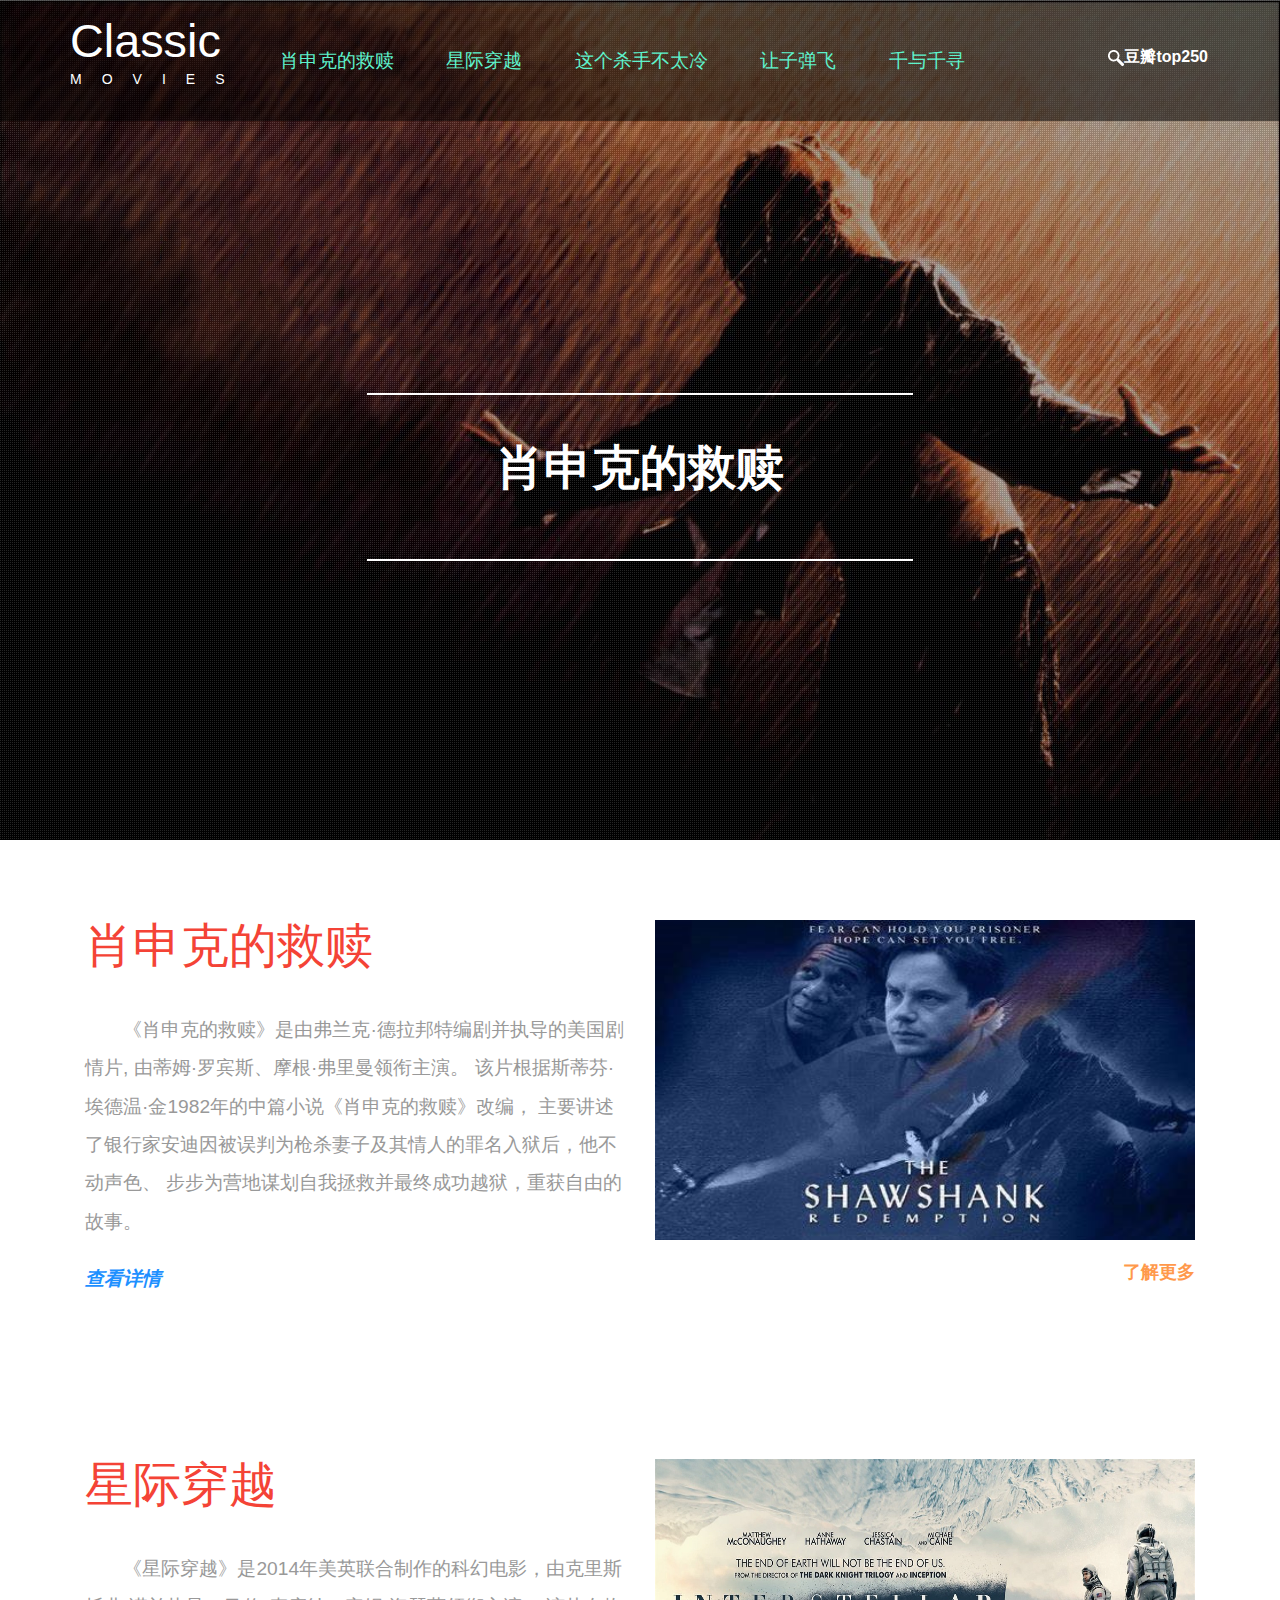
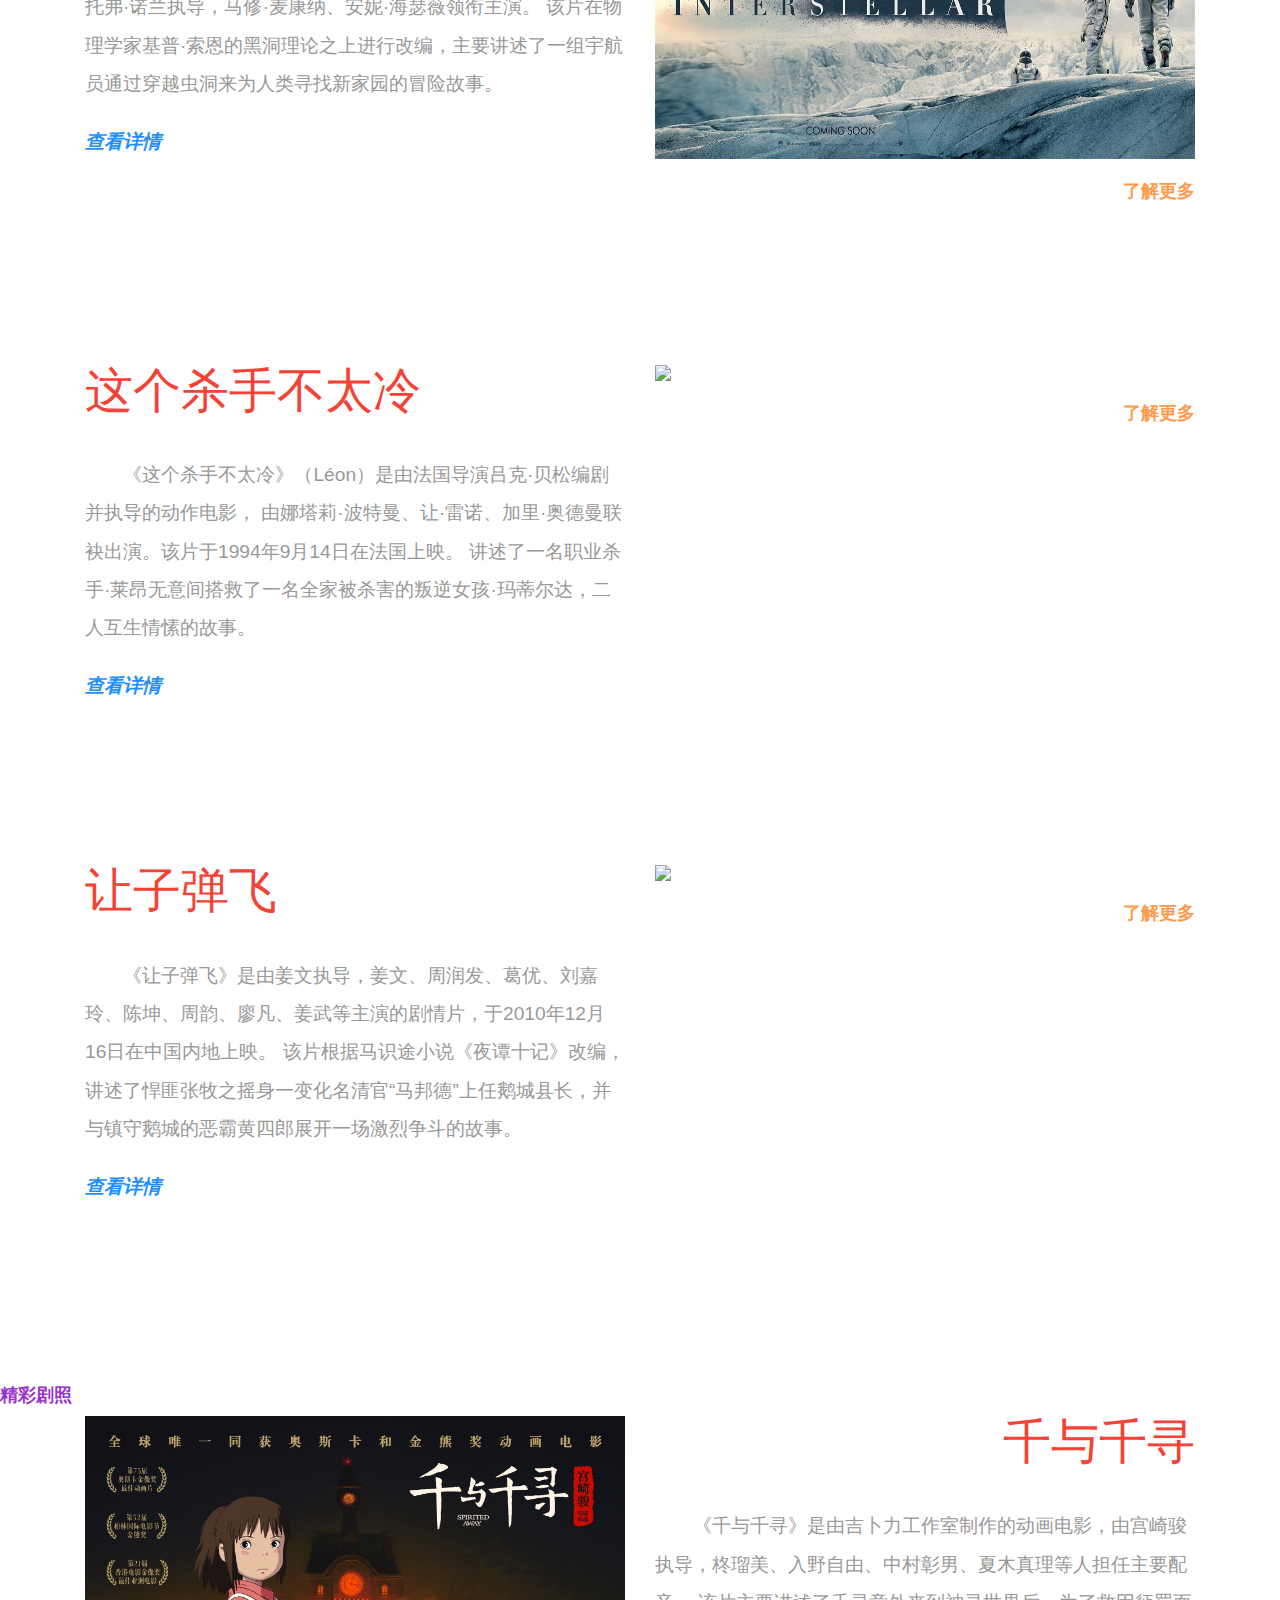
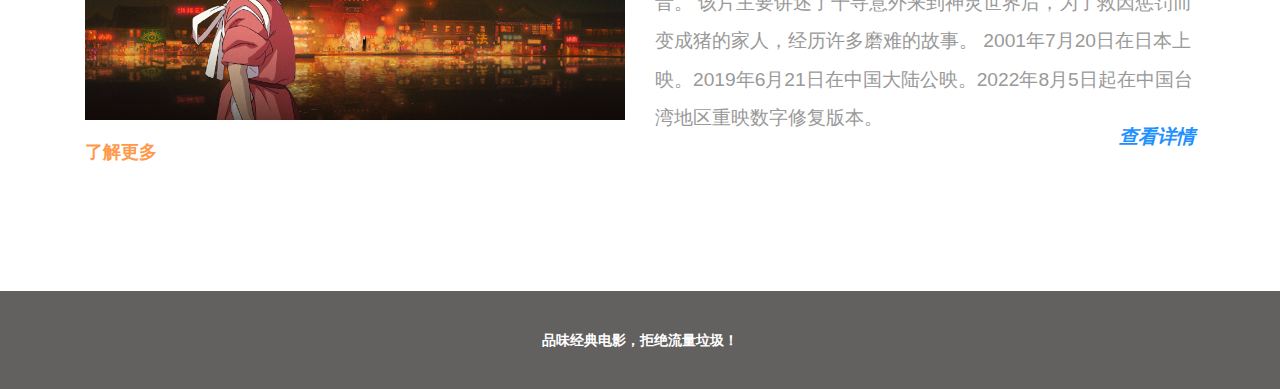
==== commit 1f630fc2: "除了九宫格主界面完工" ====
--- a/index.html
+++ b/index.html
@@ -18,8 +18,6 @@
     <!-- css样式 -->
     <link href="css/style.css" media="all" rel="stylesheet" type="text/css"/>
     <!--// css样式 -->
-    <!-- icon字体 -->
-    <link href="css/font-awesome.css" rel="stylesheet">
     <!-- //icon字体 -->
     <script src="js/jquery-1.11.1.min.js"></script>
     <script src="js/bootstrap.js"></script>
@@ -104,9 +102,23 @@
 <div class="banner" id="bg">
     <div class="banner-dot">
         <!--header-->
-        <div class="header-top">
+        <div class="header">
             <div class="container">
                 <nav class="navbar navbar-default">
+
+                    <!--页面缩至最小响应式内容-->
+                    <div class="navbar-header">
+                        <button class="navbar-toggle" data-target="#bs-example-navbar-collapse-1" data-toggle="collapse"
+                                type="button">
+                            <span class="sr-only" style="cursor: pointer;"></span>
+                            <span class="icon-bar"></span>
+                            <span class="icon-bar"></span>
+                            <span class="icon-bar"></span>
+                            <span class="icon-bar"></span>
+                        </button>
+                    </div>
+
+                    <!--//页面缩至最小响应式内容-->
 
                     <div class="header-left">
                         <h1><a href="index.html">Classic<span>movies </span></a></h1>
@@ -138,7 +150,7 @@
                     <label></label><label></label><label></label><label></label><label></label><label></label><label></label>
                     <h2 class="item" style="display: block;"><a class="scroll" href="#xskdjs">肖申克的救赎</a></h2>
                     <h2 class="item"><a class="scroll" href="#xjcy">星际穿越</a></h2>
-                    <h2 class="item"><a class="scroll" href="#xs">这个杀手不太冷</a></h2>
+                    <h2 class="item"><a class="scroll" href="#zgssbtl">这个杀手不太冷</a></h2>
                     <h2 class="item"><a class="scroll" href="#rzdf">让子弹飞</a></h2>
                     <h2 class="item"><a class="scroll" href="#qyqx">千与千寻</a></h2>
                     <label></label><label></label><label></label><label></label><label></label><label></label><label></label>
@@ -157,25 +169,25 @@
     <div class="container">
         <div class="col-md-6 agileits_welcome_grid_left">
             <h3>肖申克的救赎</h3>
-            <p style="font-size: 1.2em;text-indent: 2em;">是由任天堂企划制作本部与子公司Monolith
-                Soft协力研发制作的一款开放世界动作冒险游戏，游戏故事发生在海拉鲁王国灭亡的100年后，曾经一场大灾难袭击了海拉鲁王国使之灭亡，主角林克在地下遗迹苏醒，追寻着不可思议的声音，开始了新的冒险之旅
+            <p style="font-size: 1.2em;text-indent: 2em;">《肖申克的救赎》是由弗兰克·德拉邦特编剧并执导的美国剧情片,
+                由蒂姆·罗宾斯、摩根·弗里曼领衔主演。 该片根据斯蒂芬·埃德温·金1982年的中篇小说《肖申克的救赎》改编，
+                主要讲述了银行家安迪因被误判为枪杀妻子及其情人的罪名入狱后，他不动声色、 步步为营地谋划自我拯救并最终成功越狱，重获自由的故事。
                 <i id="xskd" style="font-weight: bold;margin-left: -2em;cursor: pointer; color:dodgerblue;">查看详情</i>
             </p>
         </div>
         <div class="col-md-6 agileits_welcome_grid_right">
             <img alt=" " class="img-1" src="images/1_1.jpg"/>
-            <a href="one.html" id="td"
-               style="font-weight: bolder;cursor: pointer; color:#ff994b;">了解更多</a>
+            <a href="one.html" id="t1">了解更多</a>
         </div>
         <div class="clearfix"></div>
     </div>
 </div>
-
 
 <!-- //肖申克的救赎-->
 
 <!--九宫格开始-->
 <div id="js" style="margin-left:15%; width:80%; display: none;">
+    <h3 style="color: darkorchid;font-size: 18px;font-weight: bolder;">精彩剧照</h3>
     <div>
         <img src="images/l1.jpg" style="width: 30%;">
         <img src="images/l2.jpg" style="width: 30%;">
@@ -196,17 +208,17 @@
 
 
 <!-- 星际穿越 -->
-<div class="welcome" id="xj">
+<div class="welcome" id="xjcy">
     <div class="container">
         <div class="col-md-6 agileits_welcome_grid_left">
             <h3>星际穿越</h3>
-            <p style="font-size: 1.2em;text-indent: 2em;">女主角劳拉·克劳馥(Lara Croft)去探索她以前不相信的超自然现象和未知的世界，寻找永生的秘密。
-                从日本龙三角的邪马台逃生后，劳拉却仍未从那次冒险的阴影里解脱出来，为了证明她在那里看到的一切并非虚无，
-                劳拉决定跟随父亲的研究，在叙利亚寻找先知雅各的墓穴，之后前往西伯利亚，搜寻那里的神秘古城：Kitezh。
-                <i id="flip" style="font-weight: bold; color: red; cursor: pointer;margin-left: -2em;">查看详情</i></p>
+            <p style="font-size: 1.2em;text-indent: 2em;">《星际穿越》是2014年美英联合制作的科幻电影，由克里斯托弗·诺兰执导，马修·麦康纳、安妮·海瑟薇领衔主演。
+                该片在物理学家基普·索恩的黑洞理论之上进行改编，主要讲述了一组宇航员通过穿越虫洞来为人类寻找新家园的冒险故事。
+                <i id="xj" style="font-weight: bold; color: dodgerblue; cursor: pointer;margin-left: -2em;">查看详情</i></p>
         </div>
         <div class="col-md-6 agileits_welcome_grid_right">
             <img alt=" " class="img-2" src="images/2_1.jpg"/>
+            <a href="one.html" id="t2">了解更多</a>
         </div>
         <div class="clearfix"></div>
     </div>
@@ -216,6 +228,7 @@
 
 <!--九宫格开始-->
 <div id="cy" style="margin-left:15%; width:80%; display: none;">
+    <h3 style="color: darkorchid;font-size: 18px;font-weight: bolder;">精彩剧照</h3>
     <div>
         <img src="images/l1.jpg" style="width: 30%;">
         <img src="images/l2.jpg" style="width: 30%;">
@@ -235,20 +248,22 @@
 <!--九宫格结束-->
 
 <!-- 这个杀手不太冷 -->
-<div class="welcome" id="zgss">
+<div class="welcome" id="zgssbtl">
     <div class="container">
         <div class="col-md-6 agileits_welcome_grid_left">
             <h3><a href="https://www.nintendo.com.hk/switch/super_mario_odyssey/" target="_blank"></a>这个杀手不太冷</a></h3>
             <p style="font-size: 1.2em;text-indent: 2em;">
-                任天堂在E3大会上公布了新作《超级马里奥：奥德赛》（以下简称《奥德赛》）的游戏片段。这款经典游戏首次采用了开放式地图，在游戏中，马里奥不但可以在玩家的操作下自由行走，还能化身小鱼、炮弹等新的角色。
-                《奥德赛》中，马里奥的帽子被赋予了新的功能——可以用它收集硬币，跑出去攻击敌人，或者当你把帽子扔在面前的时候，它就会变成一个穿越到新的区域的平台。视频显示马里奥的帽子可以戴到游戏中的任何一个物件上，之后马里奥就可以附身到任何东西上。也就是说你可以用游戏里的任意东西来攻关
-                <i id="maliao"
-                   style="font-weight: bold;margin-left: -2em; cursor: pointer; font-weight: bold; color: red">查看详情</i>
+                《这个杀手不太冷》（Léon）是由法国导演吕克·贝松编剧并执导的动作电影，
+                由娜塔莉·波特曼、让·雷诺、加里·奥德曼联袂出演。该片于1994年9月14日在法国上映。
+                讲述了一名职业杀手·莱昂无意间搭救了一名全家被杀害的叛逆女孩·玛蒂尔达，二人互生情愫的故事。
+                <i id="zgss"
+                   style="font-weight: bold;margin-left: -2em; cursor: pointer; font-weight: bold; color: dodgerblue">查看详情</i>
             </p>
         </div>
 
         <div class="col-md-6 agileits_welcome_grid_right">
-            <img alt=" " class="img-responsive" src="images/3_1.jpg" style="margin-top: 15%;"/>
+            <img alt=" " class="img-responsive" src="images/3_1.jpg"/>
+            <a href="one.html" id="t3">了解更多</a>
         </div>
         <div class="clearfix"></div>
     </div>
@@ -257,6 +272,7 @@
 
 <!--九宫格开始-->
 <div id="btl" style="margin-left:15%; width:80%; display: none;">
+    <h3 style="color: darkorchid;font-size: 18px;font-weight: bolder;">精彩剧照</h3>
     <div>
         <img src="images/l1.jpg" style="width: 30%;">
         <img src="images/l2.jpg" style="width: 30%;">
@@ -282,11 +298,13 @@
         <div class="col-md-6 agileits_welcome_grid_left">
             <h3>让子弹飞</h3>
             <p style="font-size: 1.2em;text-indent: 2em;">
-                一款动画风格的银河恶魔城类型动作游戏，庞大的游戏世界交错相通。游戏的世界因为生动、丰富的细节而生机勃勃：地下洞穴中充满了奇异又可怕的生物，每一种都是通过传统的 2D 手绘动画打造。
-                <i id="rz" style="font-weight: bold;margin-left: -2em;cursor: pointer; color: red;">查看详情</i></p>
+                《让子弹飞》是由姜文执导，姜文、周润发、葛优、刘嘉玲、陈坤、周韵、廖凡、姜武等主演的剧情片，于2010年12月16日在中国内地上映。
+                该片根据马识途小说《夜谭十记》改编，讲述了悍匪张牧之摇身一变化名清官“马邦德”上任鹅城县长，并与镇守鹅城的恶霸黄四郎展开一场激烈争斗的故事。
+                <i id="rz" style="font-weight: bold;margin-left: -2em;cursor: pointer; color: dodgerblue;">查看详情</i></p>
         </div>
         <div class="col-md-6 agileits_welcome_grid_right">
             <img alt=" " class="img-responsive" src="images/4_1.jpg"/>
+            <a href="one.html" id="t4">了解更多</a>
         </div>
         <div class="clearfix"></div>
     </div>
@@ -295,6 +313,7 @@
 
 <!--九宫格开始-->
 <div id="df" style="margin-left:15%; width:80%; display: none;">
+    <h3 style="color: darkorchid;font-size: 18px;font-weight: bolder;">精彩剧照</h3>
     <div>
         <img src="images/l1.jpg" style="width: 30%;">
         <img src="images/l2.jpg" style="width: 30%;">
@@ -315,17 +334,22 @@
 
 <!-- 千与千寻 -->
 <div class="welcome" id="qyqx">
+    <h3 style="color: darkorchid;font-size: 18px;font-weight: bolder;">精彩剧照</h3>
     <div class="container">
 
         <div class="col-md-6 agileits_welcome_grid_right">
             <img alt=" " class="img-responsive" src="images/5_1.jpg"/>
+            <a href="one.html" id="t5">了解更多</a>
         </div>
 
         <div class="col-md-6 agileits_welcome_grid_left">
             <h3 style="float: right;">千与千寻</h3>
             <p style="font-size: 1.2em; float: right;text-indent: 2em;">
-                育碧公司研发的一款动作冒险类游戏。游戏的背景设定在1789年的巴黎，法国大革命时期。经济的萧条使人民的生活苦不堪言，饥饿、贫穷、骚乱充斥着城市每一个角落，贵族们却还在逍遥自在的生活。玩家将扮演全新刺客主角亚诺·多里安，拥有法兰西与奥地利血统的他在失去一切后，于1789年加入了刺客组织，试图找出这场革命幕后的真正势力。
-                <i id="qy" style="font-weight: bold;margin-left: -2em;cursor: pointer; color: red;">查看详情</i></p>
+                《千与千寻》是由吉卜力工作室制作的动画电影，由宫崎骏执导，柊瑠美、入野自由、中村彰男、夏木真理等人担任主要配音。
+                该片主要讲述了千寻意外来到神灵世界后，为了救因惩罚而变成猪的家人，经历许多磨难的故事。
+                2001年7月20日在日本上映。2019年6月21日在中国大陆公映。2022年8月5日起在中国台湾地区重映数字修复版本。
+                <i id="qy" style="float:right;font-weight: bold;margin-left: -2em;cursor: pointer; color: dodgerblue;">查看详情</i>
+            </p>
         </div>
         <div class="clearfix"></div>
     </div>
@@ -334,6 +358,7 @@
 
 <!--九宫格开始-->
 <div id="qx" style="margin-left:15%; width:80%; display: none;">
+    <h3 style="color: darkorchid;font-size: 18px;font-weight: bolder;">精彩剧照</h3>
     <div>
         <img src="images/l1.jpg" style="width: 30%;">
         <img src="images/l2.jpg" style="width: 30%;">
@@ -352,13 +377,17 @@
 </div>
 <!--九宫格结束-->
 
+<br><br>
+
 
 <!-- footer -->
 
 <div class="agileits-w3layouts-footer">
     <div class="container">
         <div class="agile-copyright">
-            <p>回味经典电影，拒绝流量垃圾</p>
+            <br>
+            <p style="font-weight: bolder;">品味经典电影，拒绝流量垃圾！</p>
+            <br>
         </div>
     </div>
 </div>
--- a/css/style.css
+++ b/css/style.css
@@ -28,10 +28,6 @@
 }
 
 /*-- header-top --*/
-.header-top {
-    padding: 1em 0;
-    background: rgba(0, 0, 0, 0.52);
-}
 
 .header-left {
     float: left;
@@ -98,7 +94,7 @@
 }
 
 .search {
-    margin-top: 20px;
+    margin-top: 30px;
     margin-right: 2px;
     float: right;
 }
@@ -110,6 +106,11 @@
 
 /*-- //header-top --*/
 .header_1 {
+    padding: 1em 0;
+    background: rgba(139, 135, 135, 0.52);
+}
+
+.header {
     padding: 1em 0;
     background: rgba(0, 0, 0, 0.52);
 }
@@ -446,13 +447,56 @@
     outline: none;
 }
 
-#td {
+#t1 {
     text-decoration: none;
     float: right;
-    font-weight: bold;
     margin-top: 20px;
     font-size: 18px;
-}
+    font-weight: bolder;
+    cursor: pointer;
+    color: #ff994b;
+}
+
+#t2 {
+    text-decoration: none;
+    float: right;
+    margin-top: 20px;
+    font-size: 18px;
+    font-weight: bolder;
+    cursor: pointer;
+    color: #ff994b;
+}
+
+#t3 {
+    text-decoration: none;
+    float: right;
+    margin-top: 20px;
+    font-size: 18px;
+    font-weight: bolder;
+    cursor: pointer;
+    color: #ff994b;
+}
+
+#t4 {
+    text-decoration: none;
+    float: right;
+    margin-top: 20px;
+    font-size: 18px;
+    font-weight: bolder;
+    cursor: pointer;
+    color: #ff994b;
+}
+
+#t5 {
+    text-decoration: none;
+    float: left;
+    margin-top: 20px;
+    font-size: 18px;
+    font-weight: bolder;
+    cursor: pointer;
+    color: #ff994b;
+}
+
 /*-- //services --*/
 /*-- gallery --*/
 /*-- jzBox-lightbox --*/
@@ -698,21 +742,6 @@
     max-width: none;
     top: 10%;
     text-align: center;
-}
-
-.callbacks_nav {
-    position: absolute;
-    -webkit-tap-highlight-color: rgba(0, 0, 0, 0);
-    top: 100px;
-    left: 0;
-    opacity: 0.6;
-    z-index: 3;
-    text-indent: -9999px;
-    overflow: hidden;
-    text-decoration: none;
-    width: 40px;
-    height: 40px;
-    background: transparent url("../images/arrows.png") no-repeat right top;
 }
 
 .callbacks_nav.next {
@@ -1002,18 +1031,6 @@
     z-index: 100;
 }
 
-.nbs-flexisel-nav-left {
-    left: 95%;
-    top: -25% !important;
-    background: url(../images/arrows1.png) no-repeat -14px 0px;
-}
-
-.nbs-flexisel-nav-right {
-    right: 0%;
-    top: -25% !important;
-    background: url(../images/arrows1.png) no-repeat 0px 0px;
-}
-
 /*--//flexisel--*/
 .pa_italic i {
     left: -1em;
@@ -1226,7 +1243,7 @@
 /*-- //subscribe --*/
 /*-- footer --*/
 .agileits-w3layouts-footer {
-    background: #0f1215;
+    background: #636060;
     padding: 4em 0 0 0;
     text-align: center;
     padding: 1em 0;
@@ -1887,18 +1904,75 @@
 }
 
 /*//九宫格css*/
-#panel div {
+#js div {
     overflow: hidden;
 }
 
-#panel div img {
+#js div img {
     cursor: pointer;
     transition: all 0.6s;
 }
 
-#panel div img:hover {
+#js div img:hover {
     transform: scale(0.9);
 }
 
-
-
+/*//九宫格css*/
+#cy div {
+    overflow: hidden;
+}
+
+#cy div img {
+    cursor: pointer;
+    transition: all 0.6s;
+}
+
+#cy div img:hover {
+    transform: scale(0.9);
+}
+
+/*//九宫格css*/
+#btl div {
+    overflow: hidden;
+}
+
+#btl div img {
+    cursor: pointer;
+    transition: all 0.6s;
+}
+
+#btl div img:hover {
+    transform: scale(0.9);
+}
+
+/*//九宫格css*/
+#df div {
+    overflow: hidden;
+}
+
+#df div img {
+    cursor: pointer;
+    transition: all 0.6s;
+}
+
+#df div img:hover {
+    transform: scale(0.9);
+}
+
+/*//九宫格css*/
+#qx div {
+    overflow: hidden;
+}
+
+#qx div img {
+    cursor: pointer;
+    transition: all 0.6s;
+}
+
+#qx div img:hover {
+    transform: scale(0.9);
+}
+
+/*//九宫格css*/
+
+
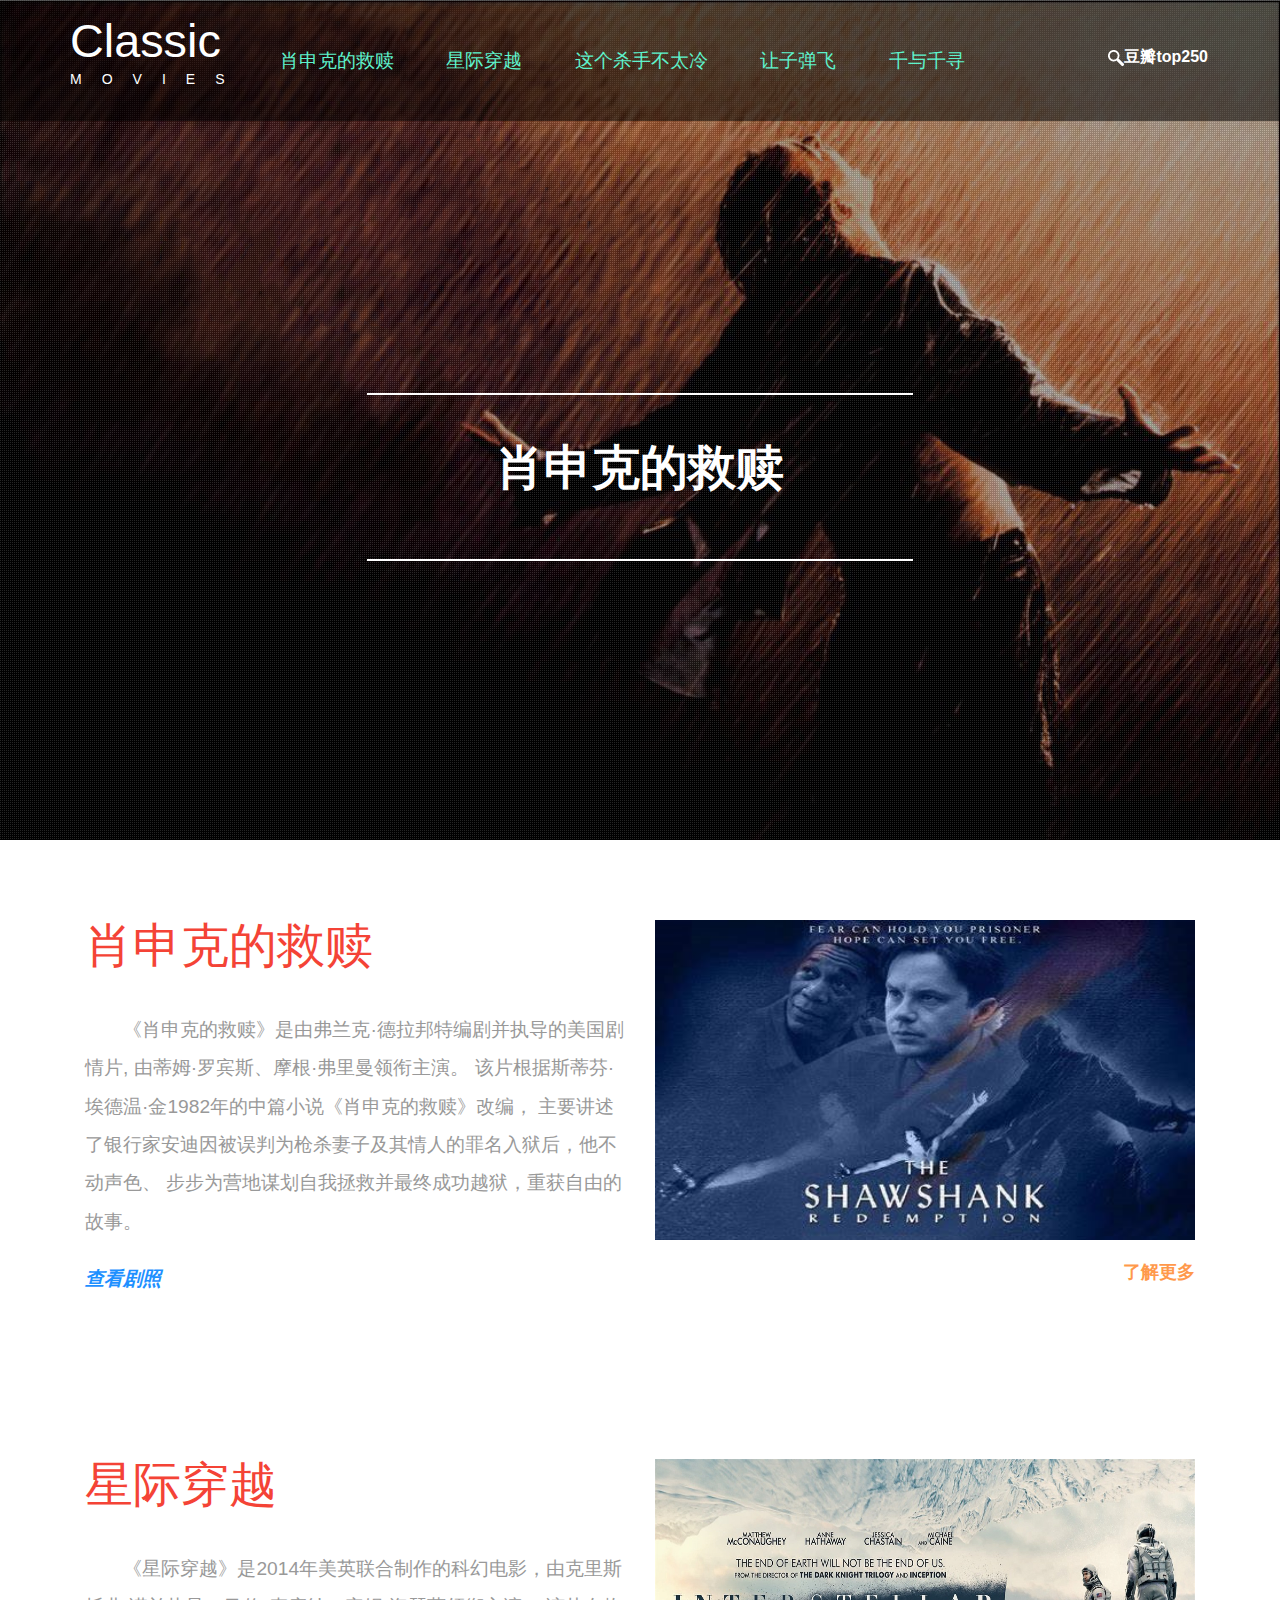
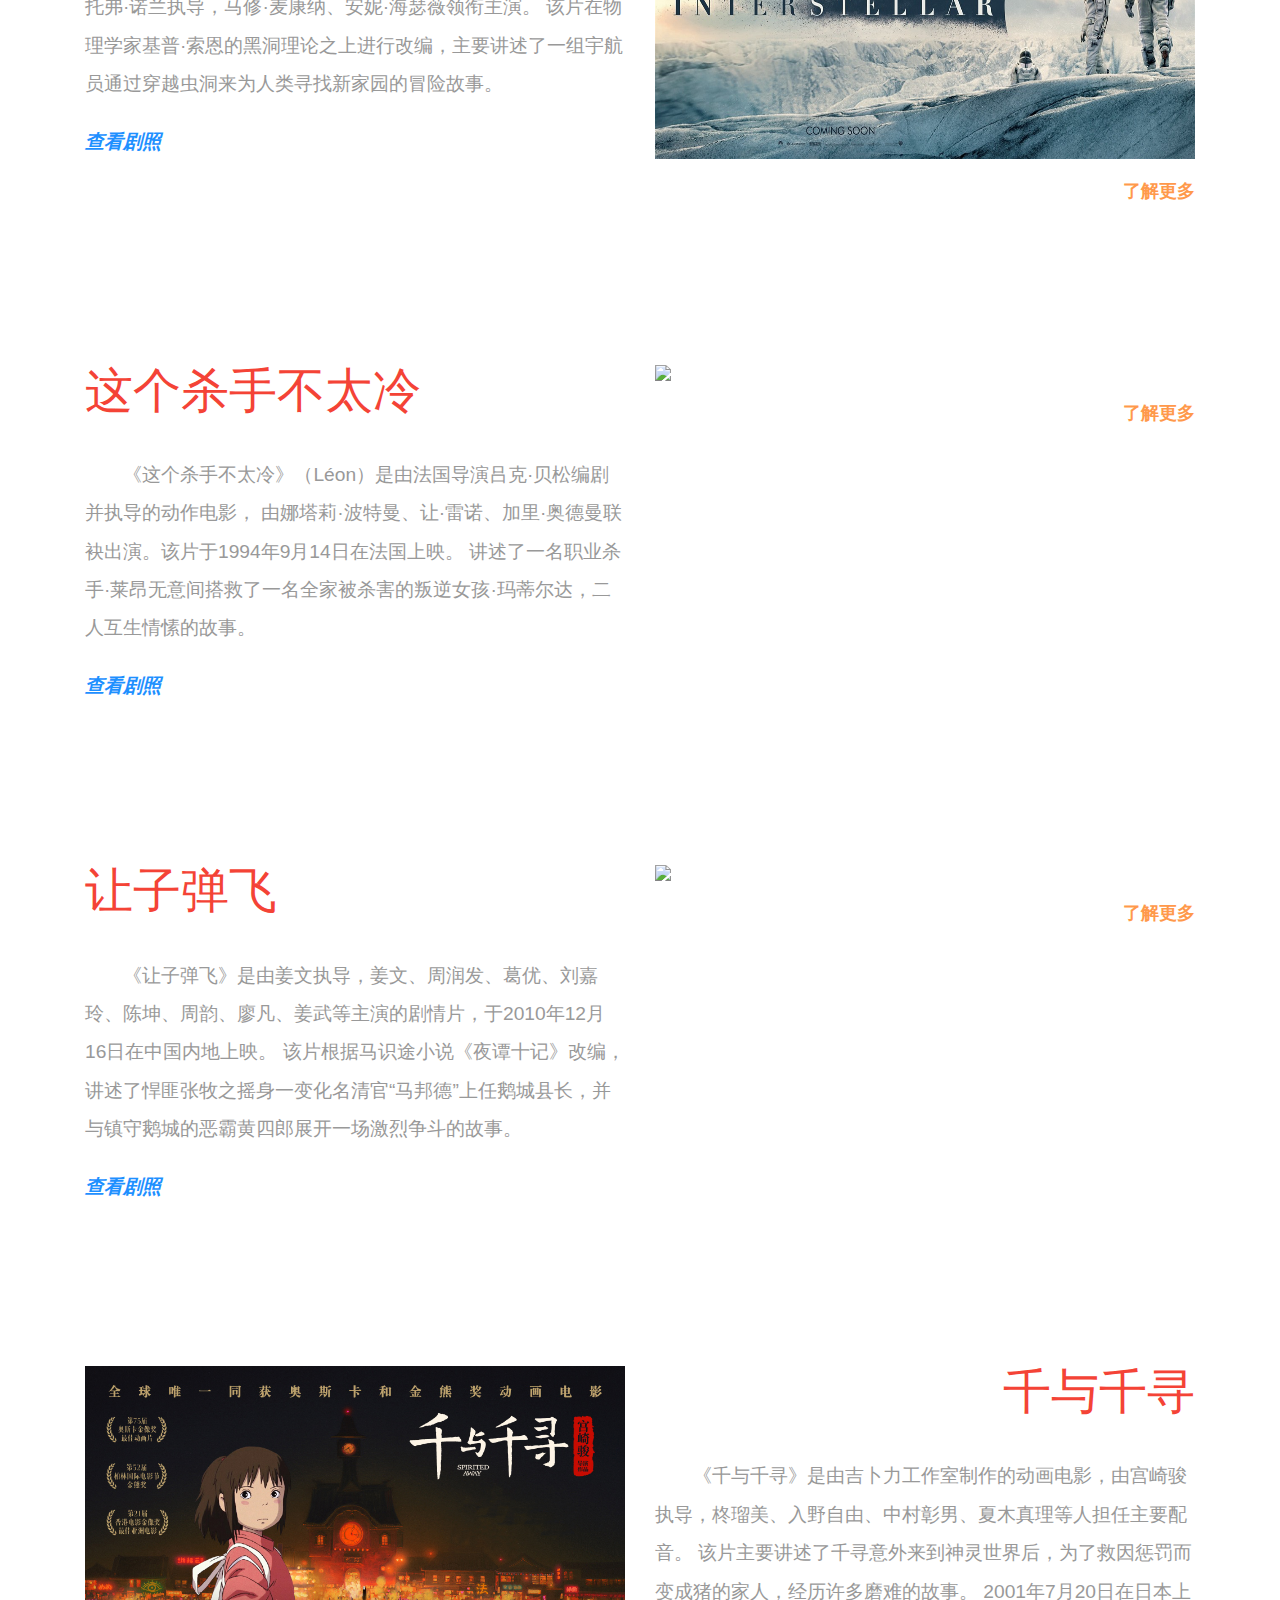
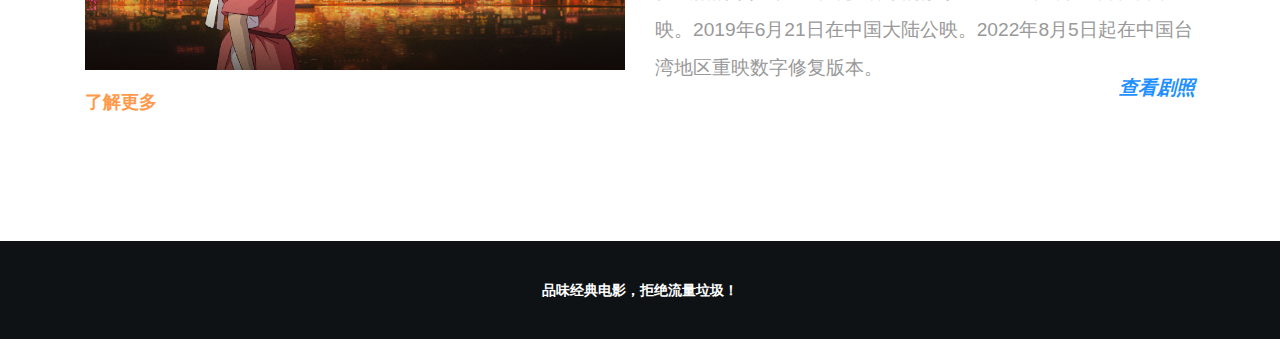
==== commit a76b49e5: "主界面完工" ====
--- a/index.html
+++ b/index.html
@@ -172,7 +172,7 @@
             <p style="font-size: 1.2em;text-indent: 2em;">《肖申克的救赎》是由弗兰克·德拉邦特编剧并执导的美国剧情片,
                 由蒂姆·罗宾斯、摩根·弗里曼领衔主演。 该片根据斯蒂芬·埃德温·金1982年的中篇小说《肖申克的救赎》改编，
                 主要讲述了银行家安迪因被误判为枪杀妻子及其情人的罪名入狱后，他不动声色、 步步为营地谋划自我拯救并最终成功越狱，重获自由的故事。
-                <i id="xskd" style="font-weight: bold;margin-left: -2em;cursor: pointer; color:dodgerblue;">查看详情</i>
+                <i id="xskd" style="font-weight: bold;margin-left: -2em;cursor: pointer; color:dodgerblue;">查看剧照</i>
             </p>
         </div>
         <div class="col-md-6 agileits_welcome_grid_right">
@@ -187,21 +187,20 @@
 
 <!--九宫格开始-->
 <div id="js" style="margin-left:15%; width:80%; display: none;">
-    <h3 style="color: darkorchid;font-size: 18px;font-weight: bolder;">精彩剧照</h3>
-    <div>
-        <img src="images/l1.jpg" style="width: 30%;">
-        <img src="images/l2.jpg" style="width: 30%;">
-        <img src="images/l3.jpg" style="width: 30%;"></div>
-
-    <div style="margin-top:5px;">
-        <img src="images/l4.jpg" style="width: 30%;">
-        <img src="images/l5.jpg" style="width: 30%;">
-        <img src="images/l6.jpg" style="width: 30%;"></div>
-
-    <div style="margin-top:5px;">
-        <img src="images/l7.jpg" style="width: 30%;">
-        <img src="images/l8.jpg" style="width: 30%;">
-        <img src="images/l9.jpg" style="width: 30%;"></div>
+    <div style="height: 30%;">
+        <img src="images/xsk_1.jpg" style="width: 30%;">
+        <img src="images/xsk_2.jpg" style="width: 30%;">
+        <img src="images/xsk_3.jpg" style="width: 30%;"></div>
+
+    <div style="margin-top:5px;height: 30%;">
+        <img src="images/xsk_4.jpg" style="width: 30%;">
+        <img src="images/xsk_5.jpg" style="width: 30%;">
+        <img src="images/xsk_6.jpg" style="width: 30%;"></div>
+
+    <div style="margin-top:5px;height: 30%;">
+        <img src="images/xsk_7.jpg" style="width: 30%;">
+        <img src="images/xsk_8.jpg" style="width: 30%;">
+        <img src="images/xsk_9.jpg" style="width: 30%;"></div>
 
 </div>
 <!--九宫格结束-->
@@ -214,7 +213,7 @@
             <h3>星际穿越</h3>
             <p style="font-size: 1.2em;text-indent: 2em;">《星际穿越》是2014年美英联合制作的科幻电影，由克里斯托弗·诺兰执导，马修·麦康纳、安妮·海瑟薇领衔主演。
                 该片在物理学家基普·索恩的黑洞理论之上进行改编，主要讲述了一组宇航员通过穿越虫洞来为人类寻找新家园的冒险故事。
-                <i id="xj" style="font-weight: bold; color: dodgerblue; cursor: pointer;margin-left: -2em;">查看详情</i></p>
+                <i id="xj" style="font-weight: bold; color: dodgerblue; cursor: pointer;margin-left: -2em;">查看剧照</i></p>
         </div>
         <div class="col-md-6 agileits_welcome_grid_right">
             <img alt=" " class="img-2" src="images/2_1.jpg"/>
@@ -228,21 +227,20 @@
 
 <!--九宫格开始-->
 <div id="cy" style="margin-left:15%; width:80%; display: none;">
-    <h3 style="color: darkorchid;font-size: 18px;font-weight: bolder;">精彩剧照</h3>
     <div>
-        <img src="images/l1.jpg" style="width: 30%;">
-        <img src="images/l2.jpg" style="width: 30%;">
-        <img src="images/l3.jpg" style="width: 30%;"></div>
-
-    <div style="margin-top:5px;">
-        <img src="images/l4.jpg" style="width: 30%;">
-        <img src="images/l5.jpg" style="width: 30%;">
-        <img src="images/l6.jpg" style="width: 30%;"></div>
-
-    <div style="margin-top:5px;">
-        <img src="images/l7.jpg" style="width: 30%;">
-        <img src="images/l8.jpg" style="width: 30%;">
-        <img src="images/l9.jpg" style="width: 30%;"></div>
+        <img src="images/xj_1.jpg" style="width: 30%;">
+        <img src="images/xj_2.jpg" style="width: 30%;">
+        <img src="images/xj_3.jpg" style="width: 30%;"></div>
+
+    <div style="margin-top:5px;">
+        <img src="images/xj_4.jpg" style="width: 30%;">
+        <img src="images/xj_5.jpg" style="width: 30%;">
+        <img src="images/xj_6.jpg" style="width: 30%;"></div>
+
+    <div style="margin-top:5px;">
+        <img src="images/xj_7.jpg" style="width: 30%;">
+        <img src="images/xj_8.jpg" style="width: 30%;">
+        <img src="images/xj_9.jpg" style="width: 30%;"></div>
 
 </div>
 <!--九宫格结束-->
@@ -257,7 +255,7 @@
                 由娜塔莉·波特曼、让·雷诺、加里·奥德曼联袂出演。该片于1994年9月14日在法国上映。
                 讲述了一名职业杀手·莱昂无意间搭救了一名全家被杀害的叛逆女孩·玛蒂尔达，二人互生情愫的故事。
                 <i id="zgss"
-                   style="font-weight: bold;margin-left: -2em; cursor: pointer; font-weight: bold; color: dodgerblue">查看详情</i>
+                   style="font-weight: bold;margin-left: -2em; cursor: pointer; font-weight: bold; color: dodgerblue">查看剧照</i>
             </p>
         </div>
 
@@ -272,21 +270,20 @@
 
 <!--九宫格开始-->
 <div id="btl" style="margin-left:15%; width:80%; display: none;">
-    <h3 style="color: darkorchid;font-size: 18px;font-weight: bolder;">精彩剧照</h3>
     <div>
-        <img src="images/l1.jpg" style="width: 30%;">
-        <img src="images/l2.jpg" style="width: 30%;">
-        <img src="images/l3.jpg" style="width: 30%;"></div>
-
-    <div style="margin-top:5px;">
-        <img src="images/l4.jpg" style="width: 30%;">
-        <img src="images/l5.jpg" style="width: 30%;">
-        <img src="images/l6.jpg" style="width: 30%;"></div>
-
-    <div style="margin-top:5px;">
-        <img src="images/l7.jpg" style="width: 30%;">
-        <img src="images/l8.jpg" style="width: 30%;">
-        <img src="images/l9.jpg" style="width: 30%;"></div>
+        <img src="images/xs_1.jpg" style="width: 30%;">
+        <img src="images/xs_2.jpg" style="width: 30%;">
+        <img src="images/xs_3.jpg" style="width: 30%;"></div>
+
+    <div style="margin-top:5px;">
+        <img src="images/xs_4.jpg" style="width: 30%;">
+        <img src="images/xs_5.jpg" style="width: 30%;">
+        <img src="images/xs_6.jpg" style="width: 30%;"></div>
+
+    <div style="margin-top:5px;">
+        <img src="images/xs_7.jpg" style="width: 30%;">
+        <img src="images/xs_8.jpg" style="width: 30%;">
+        <img src="images/xs_9.jpg" style="width: 30%;"></div>
 
 </div>
 <!--九宫格结束-->
@@ -300,7 +297,7 @@
             <p style="font-size: 1.2em;text-indent: 2em;">
                 《让子弹飞》是由姜文执导，姜文、周润发、葛优、刘嘉玲、陈坤、周韵、廖凡、姜武等主演的剧情片，于2010年12月16日在中国内地上映。
                 该片根据马识途小说《夜谭十记》改编，讲述了悍匪张牧之摇身一变化名清官“马邦德”上任鹅城县长，并与镇守鹅城的恶霸黄四郎展开一场激烈争斗的故事。
-                <i id="rz" style="font-weight: bold;margin-left: -2em;cursor: pointer; color: dodgerblue;">查看详情</i></p>
+                <i id="rz" style="font-weight: bold;margin-left: -2em;cursor: pointer; color: dodgerblue;">查看剧照</i></p>
         </div>
         <div class="col-md-6 agileits_welcome_grid_right">
             <img alt=" " class="img-responsive" src="images/4_1.jpg"/>
@@ -313,28 +310,26 @@
 
 <!--九宫格开始-->
 <div id="df" style="margin-left:15%; width:80%; display: none;">
-    <h3 style="color: darkorchid;font-size: 18px;font-weight: bolder;">精彩剧照</h3>
     <div>
-        <img src="images/l1.jpg" style="width: 30%;">
-        <img src="images/l2.jpg" style="width: 30%;">
-        <img src="images/l3.jpg" style="width: 30%;"></div>
-
-    <div style="margin-top:5px;">
-        <img src="images/l4.jpg" style="width: 30%;">
-        <img src="images/l5.jpg" style="width: 30%;">
-        <img src="images/l6.jpg" style="width: 30%;"></div>
-
-    <div style="margin-top:5px;">
-        <img src="images/l7.jpg" style="width: 30%;">
-        <img src="images/l8.jpg" style="width: 30%;">
-        <img src="images/l9.jpg" style="width: 30%;"></div>
+        <img src="images/rzdf_1.jpg" style="width: 30%;">
+        <img src="images/rzdf_2.jpg" style="width: 30%;">
+        <img src="images/rzdf_3.jpg" style="width: 30%;"></div>
+
+    <div style="margin-top:5px;">
+        <img src="images/rzdf_4.jpg" style="width: 30%;">
+        <img src="images/rzdf_5.jpg" style="width: 30%;">
+        <img src="images/rzdf_6.jpg" style="width: 30%;"></div>
+
+    <div style="margin-top:5px;">
+        <img src="images/rzdf_7.jpg" style="width: 30%;">
+        <img src="images/rzdf_8.jpg" style="width: 30%;">
+        <img src="images/rzdf_9.jpg" style="width: 30%;"></div>
 
 </div>
 <!--九宫格结束-->
 
 <!-- 千与千寻 -->
 <div class="welcome" id="qyqx">
-    <h3 style="color: darkorchid;font-size: 18px;font-weight: bolder;">精彩剧照</h3>
     <div class="container">
 
         <div class="col-md-6 agileits_welcome_grid_right">
@@ -348,7 +343,7 @@
                 《千与千寻》是由吉卜力工作室制作的动画电影，由宫崎骏执导，柊瑠美、入野自由、中村彰男、夏木真理等人担任主要配音。
                 该片主要讲述了千寻意外来到神灵世界后，为了救因惩罚而变成猪的家人，经历许多磨难的故事。
                 2001年7月20日在日本上映。2019年6月21日在中国大陆公映。2022年8月5日起在中国台湾地区重映数字修复版本。
-                <i id="qy" style="float:right;font-weight: bold;margin-left: -2em;cursor: pointer; color: dodgerblue;">查看详情</i>
+                <i id="qy" style="float:right;font-weight: bold;margin-left: -2em;cursor: pointer; color: dodgerblue;">查看剧照</i>
             </p>
         </div>
         <div class="clearfix"></div>
@@ -360,19 +355,19 @@
 <div id="qx" style="margin-left:15%; width:80%; display: none;">
     <h3 style="color: darkorchid;font-size: 18px;font-weight: bolder;">精彩剧照</h3>
     <div>
-        <img src="images/l1.jpg" style="width: 30%;">
-        <img src="images/l2.jpg" style="width: 30%;">
-        <img src="images/l3.jpg" style="width: 30%;"></div>
-
-    <div style="margin-top:5px;">
-        <img src="images/l4.jpg" style="width: 30%;">
-        <img src="images/l5.jpg" style="width: 30%;">
-        <img src="images/l6.jpg" style="width: 30%;"></div>
-
-    <div style="margin-top:5px;">
-        <img src="images/l7.jpg" style="width: 30%;">
-        <img src="images/l8.jpg" style="width: 30%;">
-        <img src="images/l9.jpg" style="width: 30%;"></div>
+        <img src="images/qyqx_1.jpg" style="width: 30%;">
+        <img src="images/qyqx_2.jpg" style="width: 30%;">
+        <img src="images/qyqx_3.jpg" style="width: 30%;"></div>
+
+    <div style="margin-top:5px;">
+        <img src="images/qyqx_4.jpg" style="width: 30%;">
+        <img src="images/qyqx_5.jpg" style="width: 30%;">
+        <img src="images/qyqx_6.jpg" style="width: 30%;"></div>
+
+    <div style="margin-top:5px;">
+        <img src="images/qyqx_7.jpg" style="width: 30%;">
+        <img src="images/qyqx_8.jpg" style="width: 30%;">
+        <img src="images/qyqx_9.jpg" style="width: 30%;"></div>
 
 </div>
 <!--九宫格结束-->
--- a/css/style.css
+++ b/css/style.css
@@ -466,7 +466,6 @@
     cursor: pointer;
     color: #ff994b;
 }
-
 #t3 {
     text-decoration: none;
     float: right;
@@ -476,7 +475,6 @@
     cursor: pointer;
     color: #ff994b;
 }
-
 #t4 {
     text-decoration: none;
     float: right;
@@ -486,7 +484,6 @@
     cursor: pointer;
     color: #ff994b;
 }
-
 #t5 {
     text-decoration: none;
     float: left;
@@ -496,7 +493,6 @@
     cursor: pointer;
     color: #ff994b;
 }
-
 /*-- //services --*/
 /*-- gallery --*/
 /*-- jzBox-lightbox --*/
@@ -1243,7 +1239,7 @@
 /*-- //subscribe --*/
 /*-- footer --*/
 .agileits-w3layouts-footer {
-    background: #636060;
+    background: #0f1215;
     padding: 4em 0 0 0;
     text-align: center;
     padding: 1em 0;
@@ -1916,7 +1912,6 @@
 #js div img:hover {
     transform: scale(0.9);
 }
-
 /*//九宫格css*/
 #cy div {
     overflow: hidden;
@@ -1930,7 +1925,6 @@
 #cy div img:hover {
     transform: scale(0.9);
 }
-
 /*//九宫格css*/
 #btl div {
     overflow: hidden;
@@ -1944,7 +1938,6 @@
 #btl div img:hover {
     transform: scale(0.9);
 }
-
 /*//九宫格css*/
 #df div {
     overflow: hidden;
@@ -1958,7 +1951,6 @@
 #df div img:hover {
     transform: scale(0.9);
 }
-
 /*//九宫格css*/
 #qx div {
     overflow: hidden;
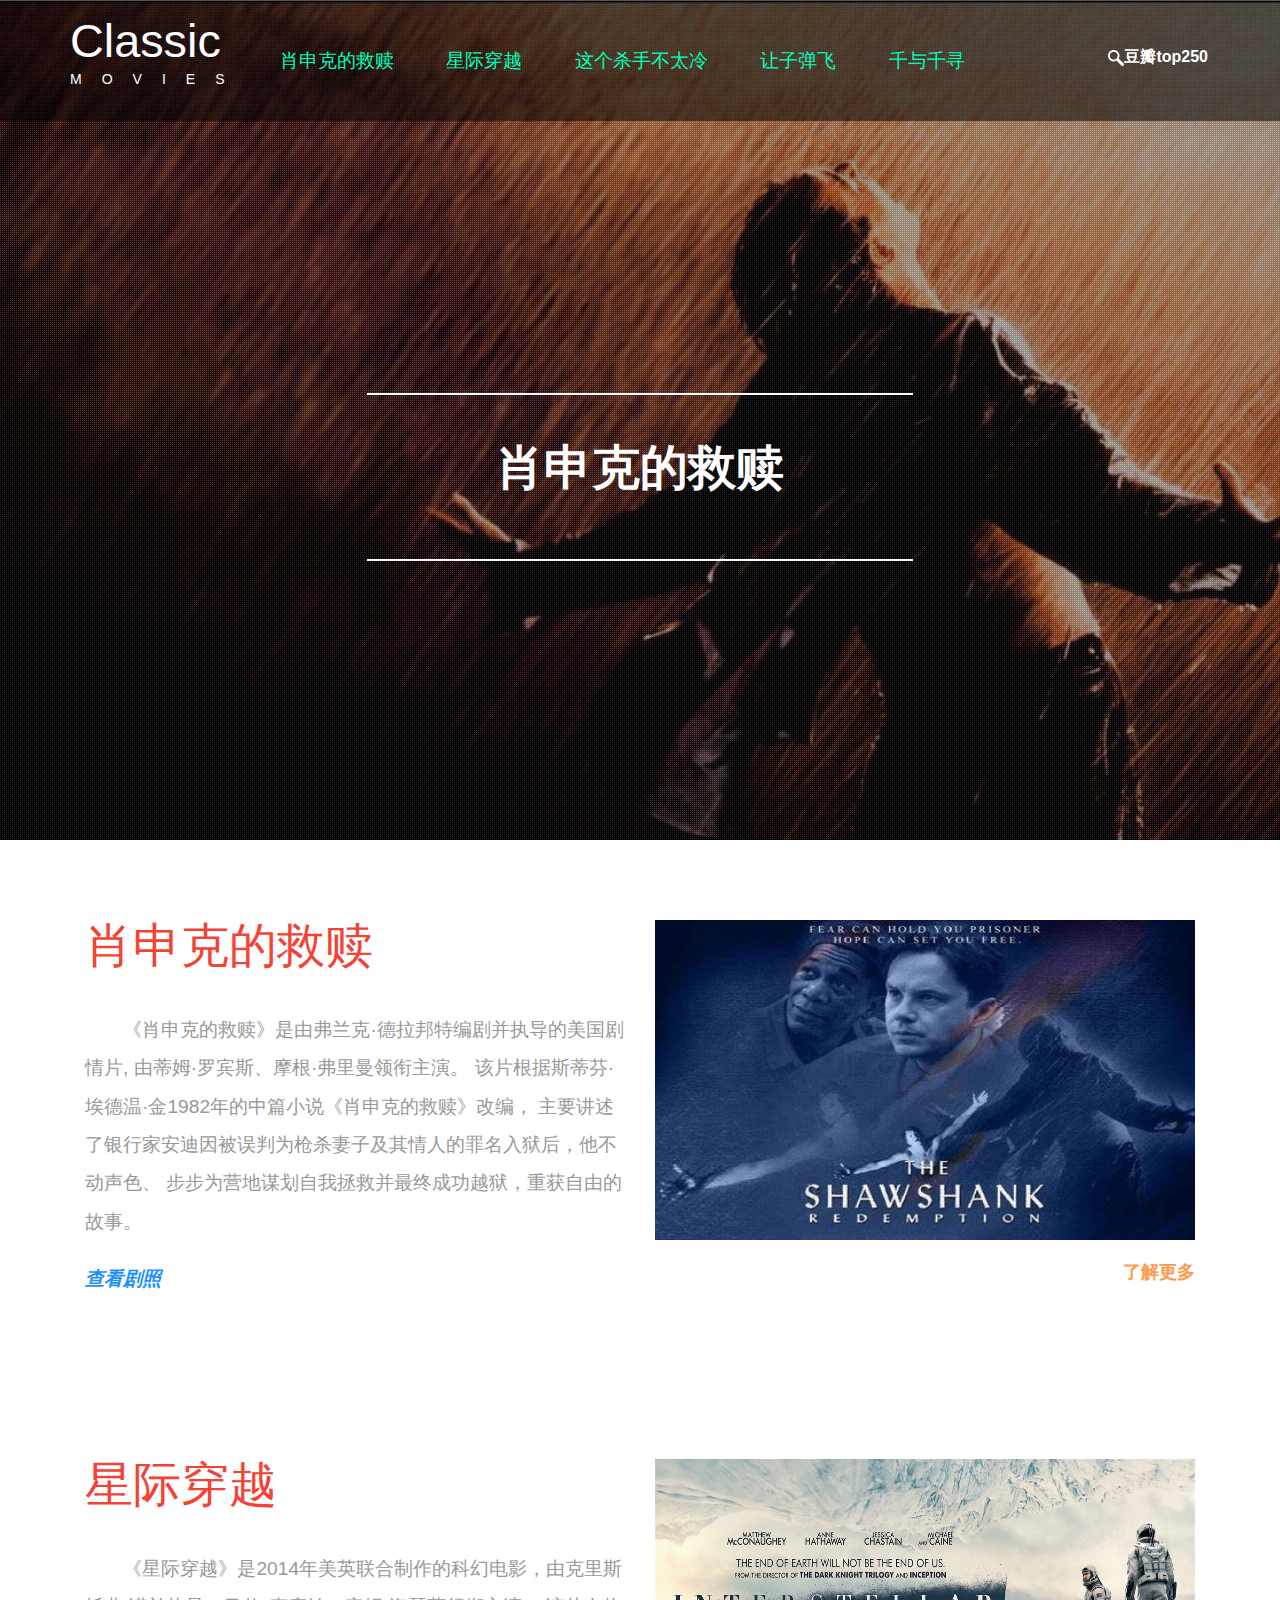
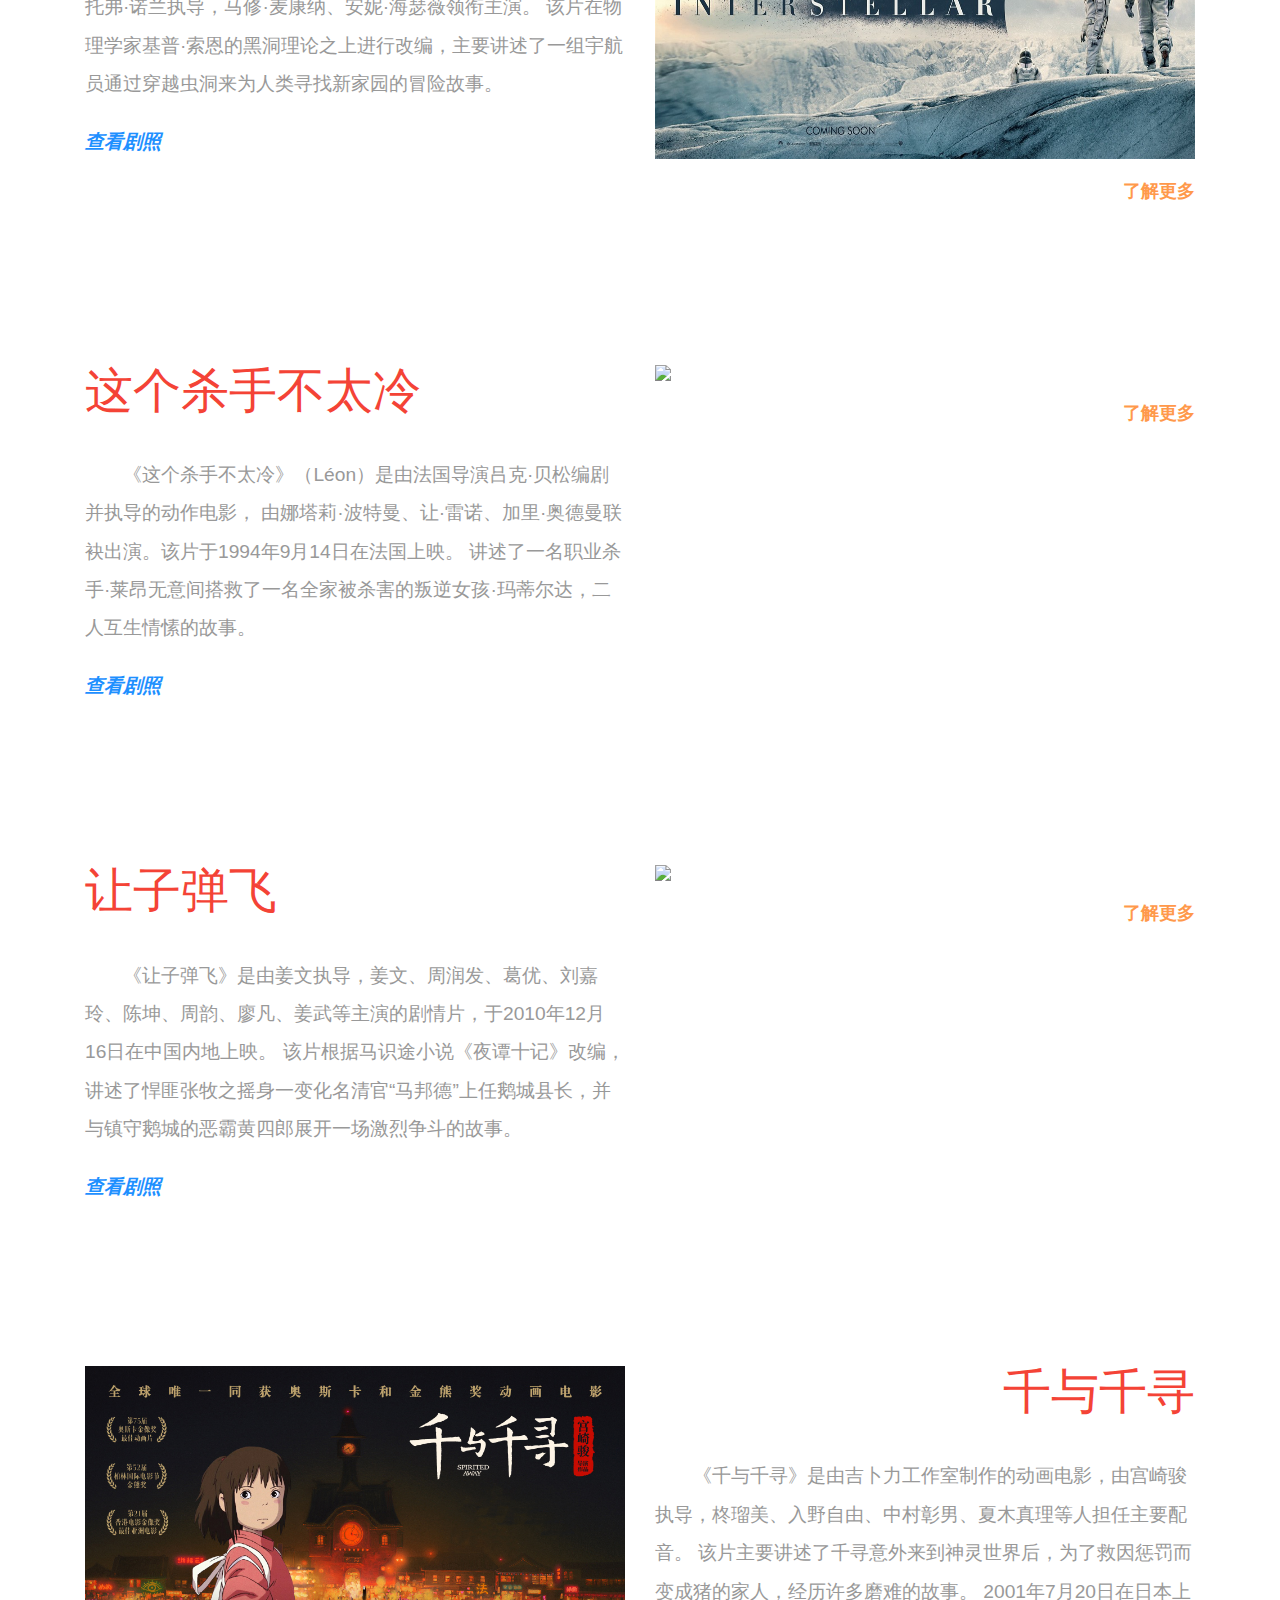
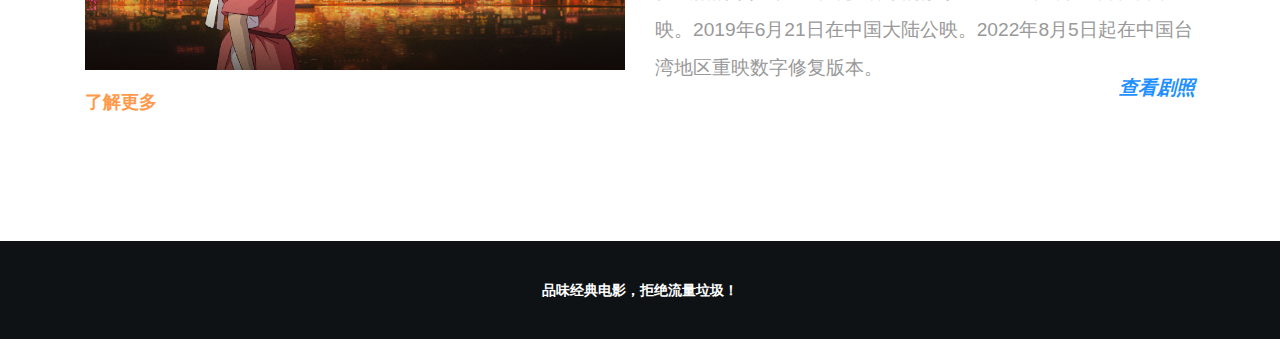
==== commit 447fa65e: "子页面1完工" ====
--- a/index.html
+++ b/index.html
@@ -1,7 +1,7 @@
 <!DOCTYPE html>
 <html>
 <head>
-    <title>第二稿</title>
+    <title>经典电影</title>
     <meta content="width=device-width, initial-scale=1" name="viewport">
     <meta content="text/html; charset=utf-8" http-equiv="Content-Type"/>
     <meta content="width=device-width, initial-scale=1, maximum-scale=1, user-scalable=no" name="viewport">
@@ -105,21 +105,6 @@
         <div class="header">
             <div class="container">
                 <nav class="navbar navbar-default">
-
-                    <!--页面缩至最小响应式内容-->
-                    <div class="navbar-header">
-                        <button class="navbar-toggle" data-target="#bs-example-navbar-collapse-1" data-toggle="collapse"
-                                type="button">
-                            <span class="sr-only" style="cursor: pointer;"></span>
-                            <span class="icon-bar"></span>
-                            <span class="icon-bar"></span>
-                            <span class="icon-bar"></span>
-                            <span class="icon-bar"></span>
-                        </button>
-                    </div>
-
-                    <!--//页面缩至最小响应式内容-->
-
                     <div class="header-left">
                         <h1><a href="index.html">Classic<span>movies </span></a></h1>
                     </div>
@@ -177,7 +162,7 @@
         </div>
         <div class="col-md-6 agileits_welcome_grid_right">
             <img alt=" " class="img-1" src="images/1_1.jpg"/>
-            <a href="one.html" id="t1">了解更多</a>
+            <a href="sub_1.html" id="t1">了解更多</a>
         </div>
         <div class="clearfix"></div>
     </div>
@@ -217,7 +202,7 @@
         </div>
         <div class="col-md-6 agileits_welcome_grid_right">
             <img alt=" " class="img-2" src="images/2_1.jpg"/>
-            <a href="one.html" id="t2">了解更多</a>
+            <a href="sub_2.html" id="t2">了解更多</a>
         </div>
         <div class="clearfix"></div>
     </div>
@@ -261,7 +246,7 @@
 
         <div class="col-md-6 agileits_welcome_grid_right">
             <img alt=" " class="img-responsive" src="images/3_1.jpg"/>
-            <a href="one.html" id="t3">了解更多</a>
+            <a href="sub_3.html" id="t3">了解更多</a>
         </div>
         <div class="clearfix"></div>
     </div>
@@ -301,7 +286,7 @@
         </div>
         <div class="col-md-6 agileits_welcome_grid_right">
             <img alt=" " class="img-responsive" src="images/4_1.jpg"/>
-            <a href="one.html" id="t4">了解更多</a>
+            <a href="sub_4.html" id="t4">了解更多</a>
         </div>
         <div class="clearfix"></div>
     </div>
@@ -334,7 +319,7 @@
 
         <div class="col-md-6 agileits_welcome_grid_right">
             <img alt=" " class="img-responsive" src="images/5_1.jpg"/>
-            <a href="one.html" id="t5">了解更多</a>
+            <a href="sub_5.html" id="t5">了解更多</a>
         </div>
 
         <div class="col-md-6 agileits_welcome_grid_left">
--- a/css/style.css
+++ b/css/style.css
@@ -105,10 +105,6 @@
 }
 
 /*-- //header-top --*/
-.header_1 {
-    padding: 1em 0;
-    background: rgba(139, 135, 135, 0.52);
-}
 
 .header {
     padding: 1em 0;
@@ -145,9 +141,52 @@
     float: none;
 }
 
+.bgc {
+    animation: frams 16s infinite;
+}
+
+@keyframes frams {
+    0% {
+        height: 700px;
+        background-image: url("../images/1.jpg");
+        background-size: cover;
+        background-repeat: no-repeat
+    }
+    20% {
+        height: 700px;
+        background-image: url("../images/xsk_b1.jpg");
+        background-size: cover;
+        background-repeat: no-repeat
+    }
+    40% {
+        height: 700px;
+        background-image: url("../images/xsk_b2.jpg");
+        background-size: cover;
+        background-repeat: no-repeat
+    }
+    60% {
+        height: 700px;
+        background-image: url("../images/xsk_b3.jpg");
+        background-size: cover;
+        background-repeat: no-repeat
+    }
+    80% {
+        height: 700px;
+        background-image: url("../images/xsk_b4.jpg");
+        background-size: cover;
+        background-repeat: no-repeat
+    }
+    100% {
+        height: 700px;
+        background-image: url("../images/xsk_b5.jpg");
+        background-size: cover;
+        background-repeat: no-repeat
+    }
+}
+
 /*导航栏字体颜色配置*/
 .navbar-default .navbar-nav > li > a {
-    color: #5ef3cc;
+    color: #00ffbc;
     font-size: 1.2em;
     padding: 1.8em 0.5em;
     position: relative;
@@ -162,7 +201,7 @@
     content: '';
     position: absolute;
     bottom: -2px;
-    background: #FFF;
+    background: #ffffff;
     height: 3px;
     width: 0;
     left: 0;
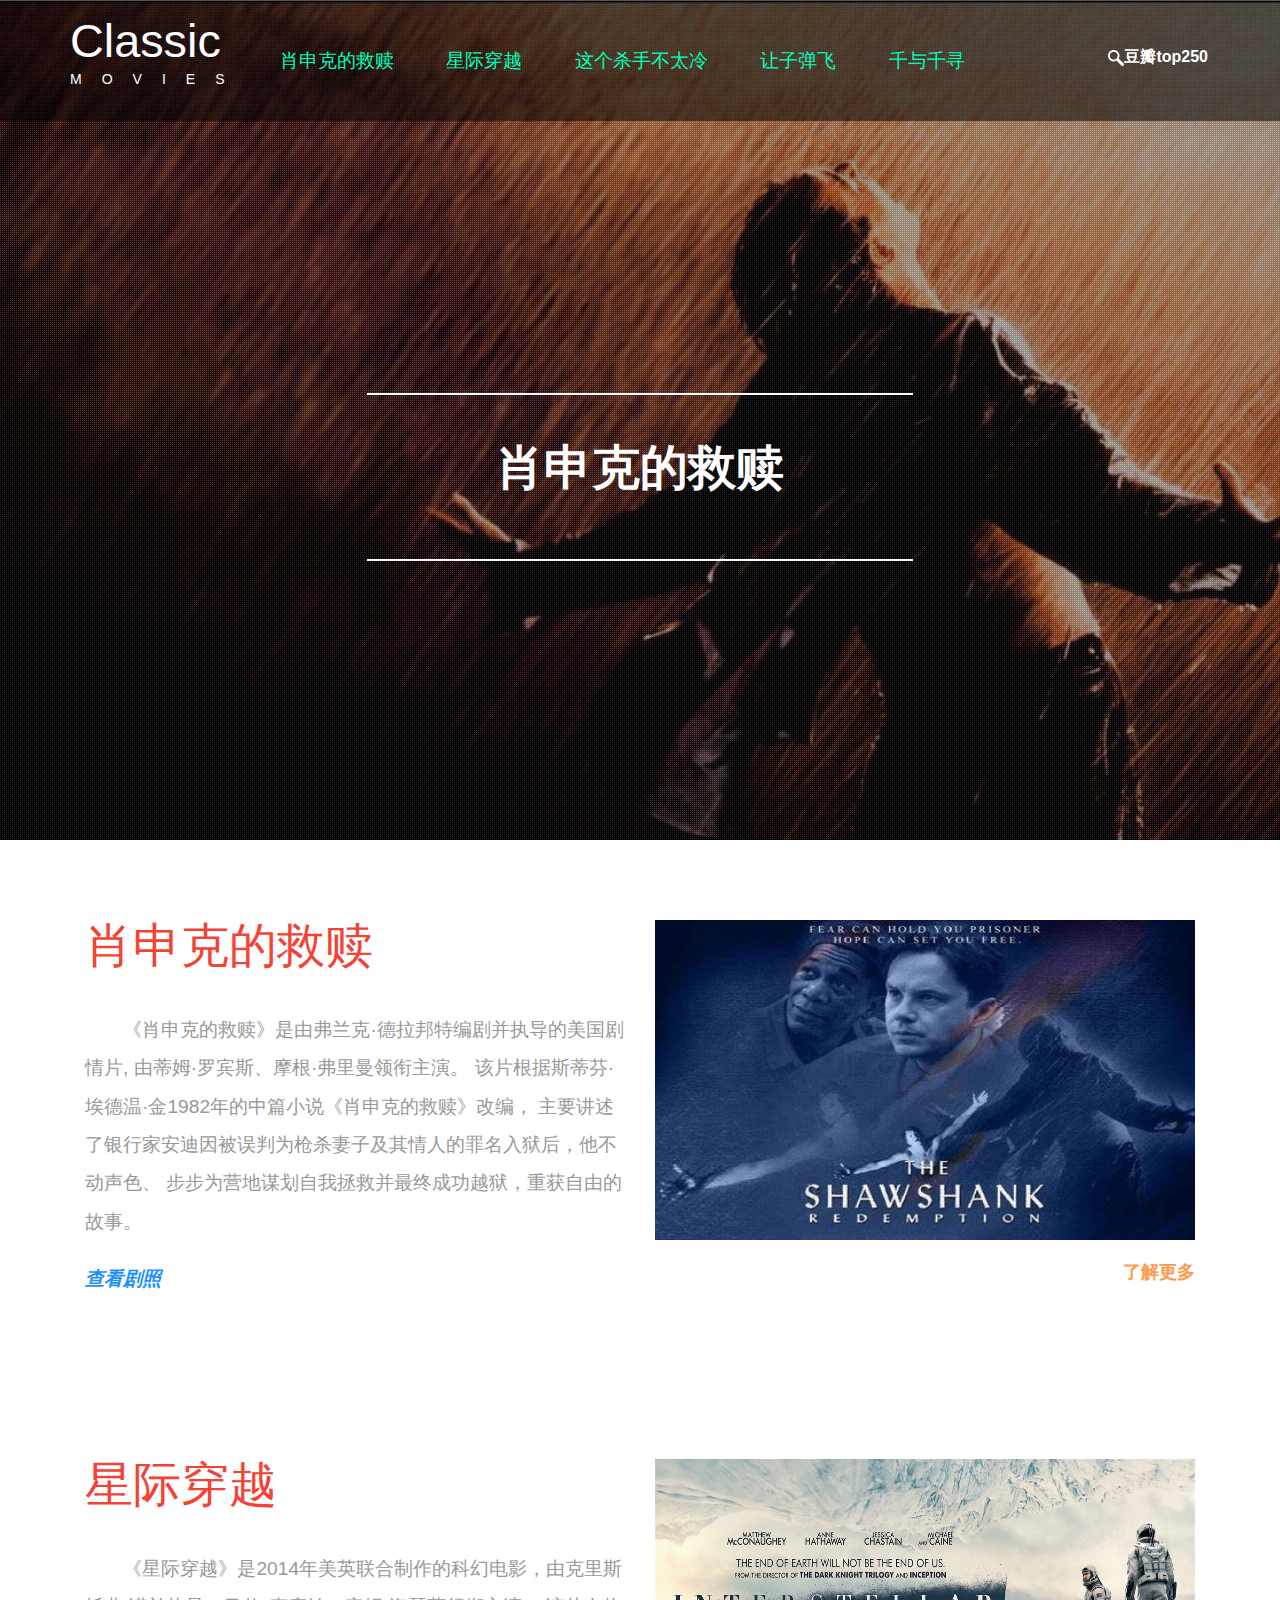
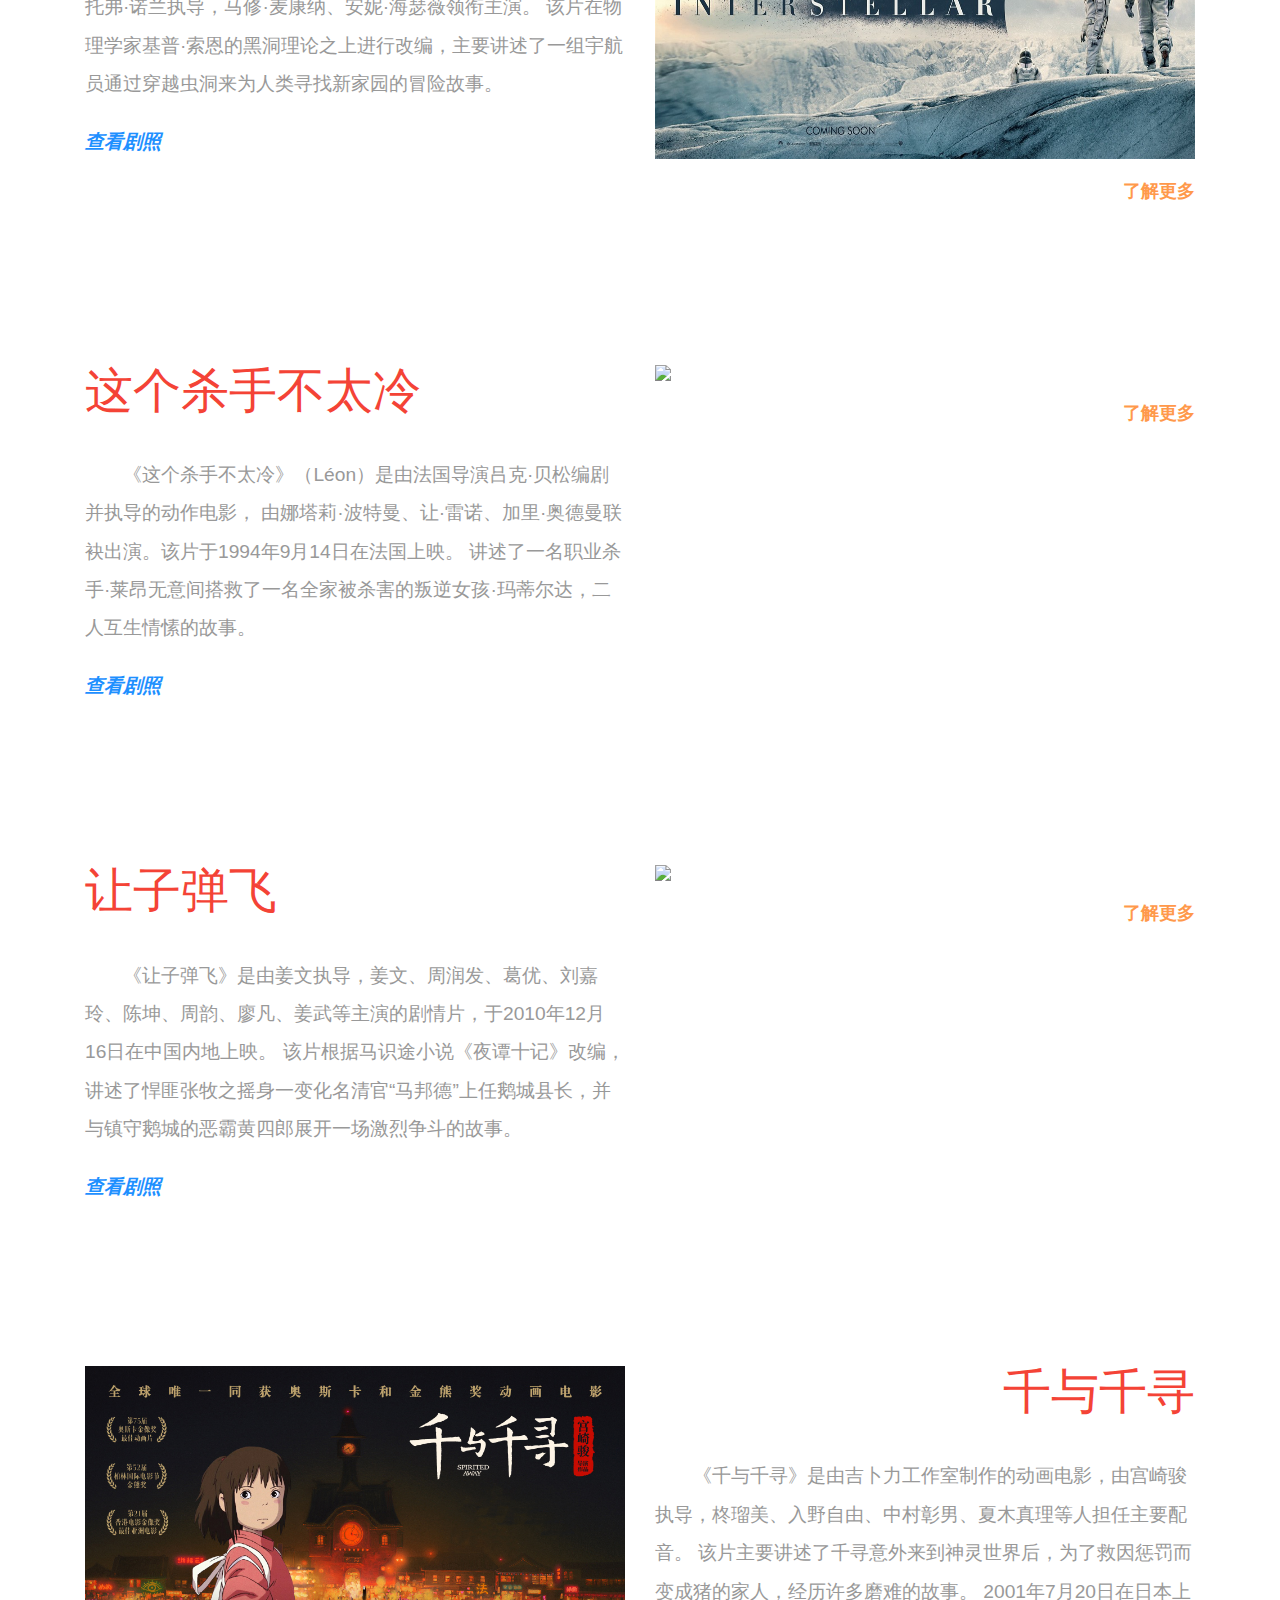
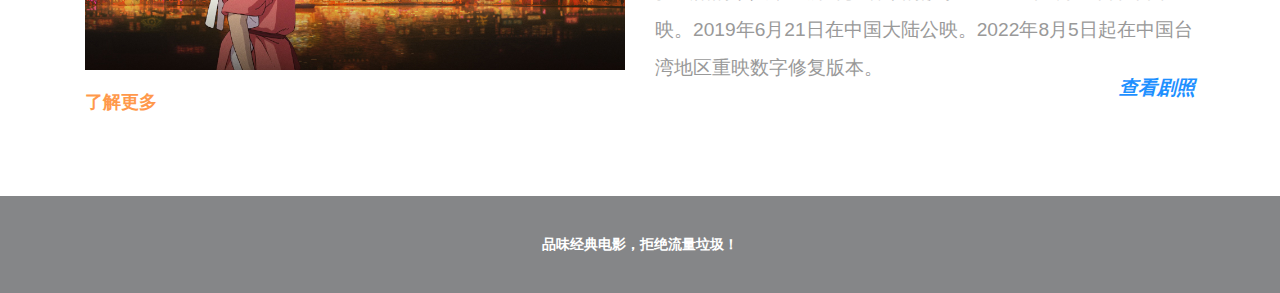
==== commit 51dcdcbb: "子页面2完美结束" ====
--- a/index.html
+++ b/index.html
@@ -357,7 +357,6 @@
 </div>
 <!--九宫格结束-->
 
-<br><br>
 
 
 <!-- footer -->
--- a/css/style.css
+++ b/css/style.css
@@ -141,44 +141,99 @@
     float: none;
 }
 
-.bgc {
-    animation: frams 16s infinite;
-}
-
-@keyframes frams {
+.bg1 {
+    animation: xsk 16s infinite;
+}
+
+.bg2 {
+    animation: xjcy 16s infinite;
+}
+
+@keyframes xjcy {
     0% {
         height: 700px;
-        background-image: url("../images/1.jpg");
+        background-image: url("../images/xjcy_b1.jpg");
         background-size: cover;
         background-repeat: no-repeat
     }
-    20% {
+    15% {
         height: 700px;
-        background-image: url("../images/xsk_b1.jpg");
+        background-image: url("../images/xjcy_b1.jpg");
         background-size: cover;
         background-repeat: no-repeat
     }
-    40% {
+    25% {
         height: 700px;
-        background-image: url("../images/xsk_b2.jpg");
+        background-image: url("../images/xjcy_b2.jpg");
         background-size: cover;
         background-repeat: no-repeat
     }
-    60% {
+    50% {
         height: 700px;
-        background-image: url("../images/xsk_b3.jpg");
+        background-image: url("../images/xjcy_b3.jpg");
         background-size: cover;
         background-repeat: no-repeat
     }
+    65% {
+        height: 700px;
+        background-image: url("../images/xjcy_b4.jpg");
+        background-size: cover;
+        background-repeat: no-repeat
+    }
     80% {
         height: 700px;
-        background-image: url("../images/xsk_b4.jpg");
+        background-image: url("../images/xjcy_b5.jpg");
         background-size: cover;
         background-repeat: no-repeat
     }
     100% {
         height: 700px;
-        background-image: url("../images/xsk_b5.jpg");
+        background-image: url("../images/xjcy_b6.jpg");
+        background-size: cover;
+        background-repeat: no-repeat
+    }
+}
+
+@keyframes xsk {
+    0% {
+        height: 700px;
+        background-image: url("../images/xsk_b1.png");
+        background-size: cover;
+        background-repeat: no-repeat
+    }
+    15% {
+        height: 700px;
+        background-image: url("../images/xsk_b1.png");
+        background-size: cover;
+        background-repeat: no-repeat
+    }
+    25% {
+        height: 700px;
+        background-image: url("../images/xsk_b2.png");
+        background-size: cover;
+        background-repeat: no-repeat
+    }
+    50% {
+        height: 700px;
+        background-image: url("../images/xsk_b3.png");
+        background-size: cover;
+        background-repeat: no-repeat
+    }
+    65% {
+        height: 700px;
+        background-image: url("../images/xsk_b4.png");
+        background-size: cover;
+        background-repeat: no-repeat
+    }
+    80% {
+        height: 700px;
+        background-image: url("../images/xsk_b5.png");
+        background-size: cover;
+        background-repeat: no-repeat
+    }
+    100% {
+        height: 700px;
+        background-image: url("../images/xsk_b6.png");
         background-size: cover;
         background-repeat: no-repeat
     }
@@ -1278,8 +1333,7 @@
 /*-- //subscribe --*/
 /*-- footer --*/
 .agileits-w3layouts-footer {
-    background: #0f1215;
-    padding: 4em 0 0 0;
+    background: rgba(15, 18, 21, 0.51);
     text-align: center;
     padding: 1em 0;
 }
@@ -2006,4 +2060,33 @@
 
 /*//九宫格css*/
 
-
+/*彩蛋*/
+#eggs {
+    line-height: 2em;
+    font-size: 15px;
+    color: #636060;
+    display: none;
+    background-color: rgba(238, 238, 238, 0.6);
+}
+
+/*彩蛋*/
+/*获奖*/
+table {
+    border-right: 2px solid #000000;
+    border-bottom: 2px solid #000000;
+    text-align: center;
+}
+
+table th {
+    text-align: center;
+    border-left: 2px solid #000000;
+    border-top: 2px solid #000000;
+}
+
+table td {
+    text-align: center;
+    border-left: 2px solid #000000;
+    border-top: 2px solid #000000;
+}
+
+
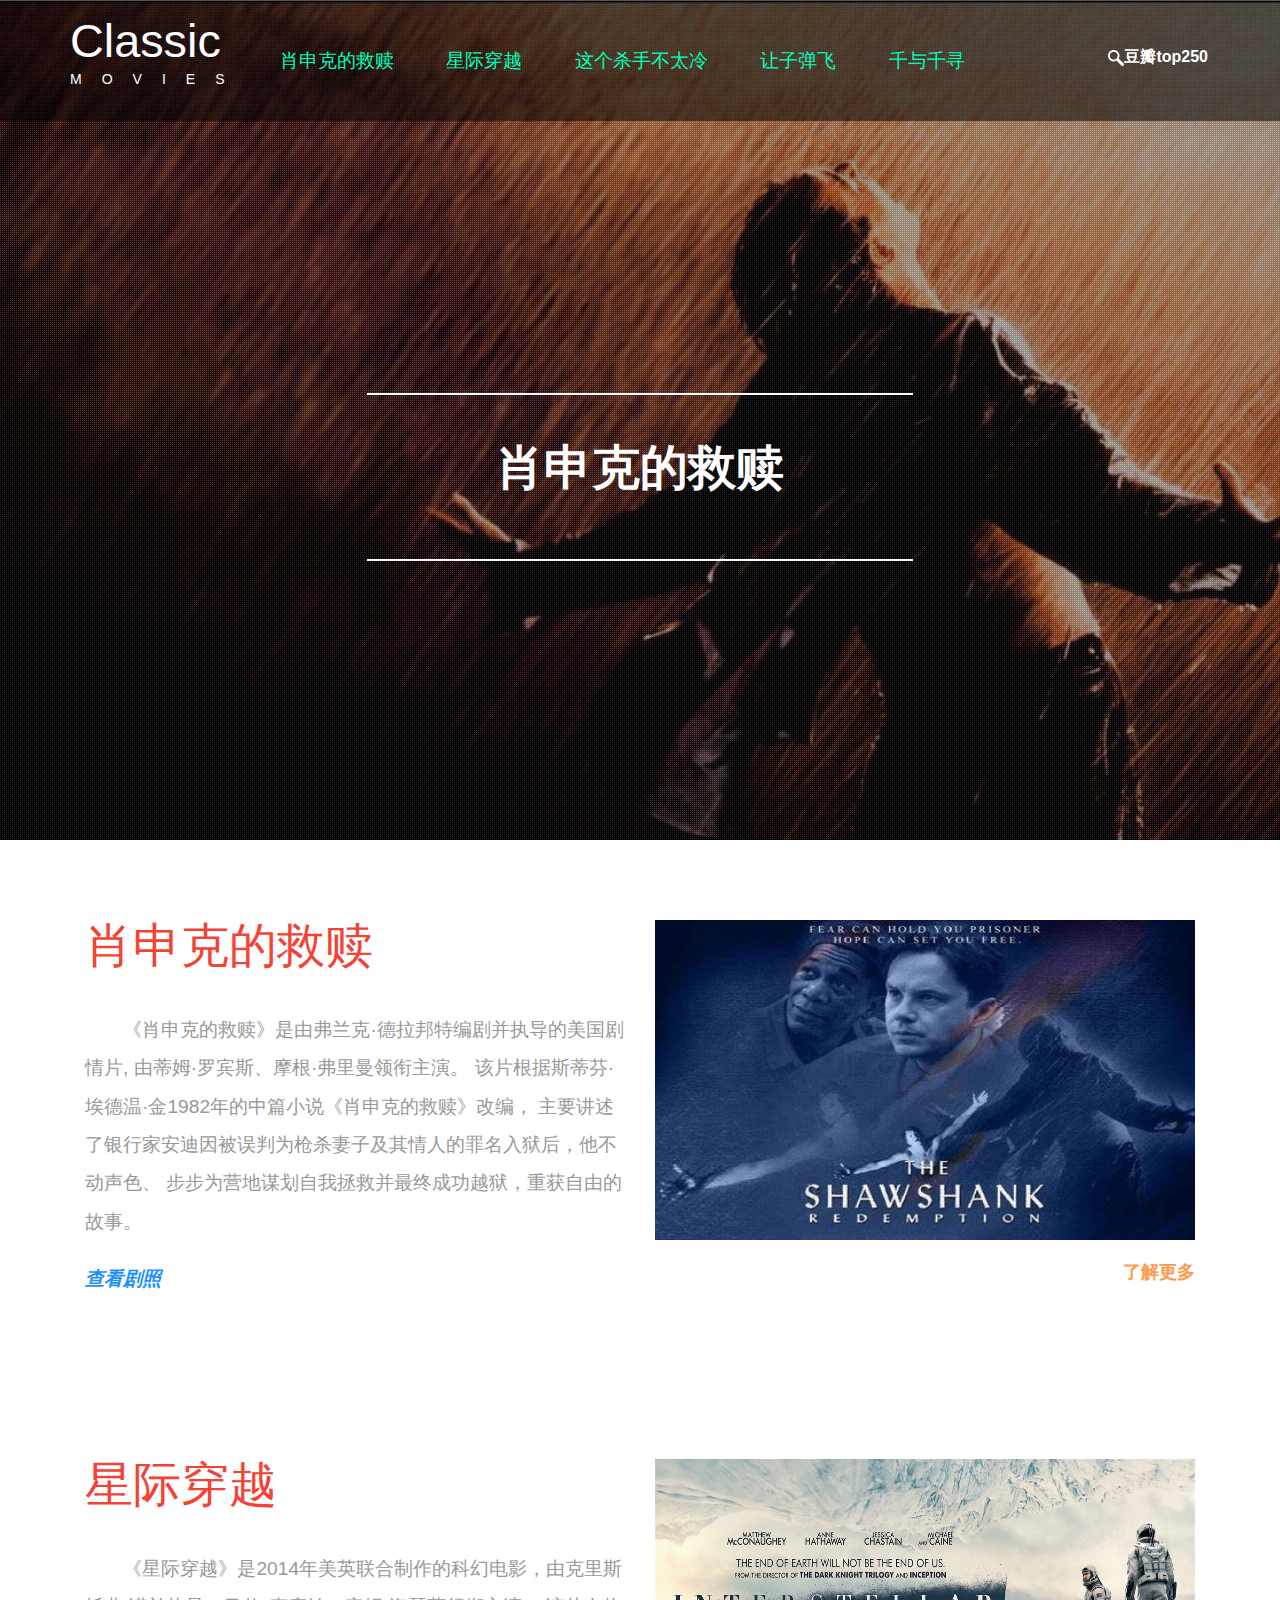
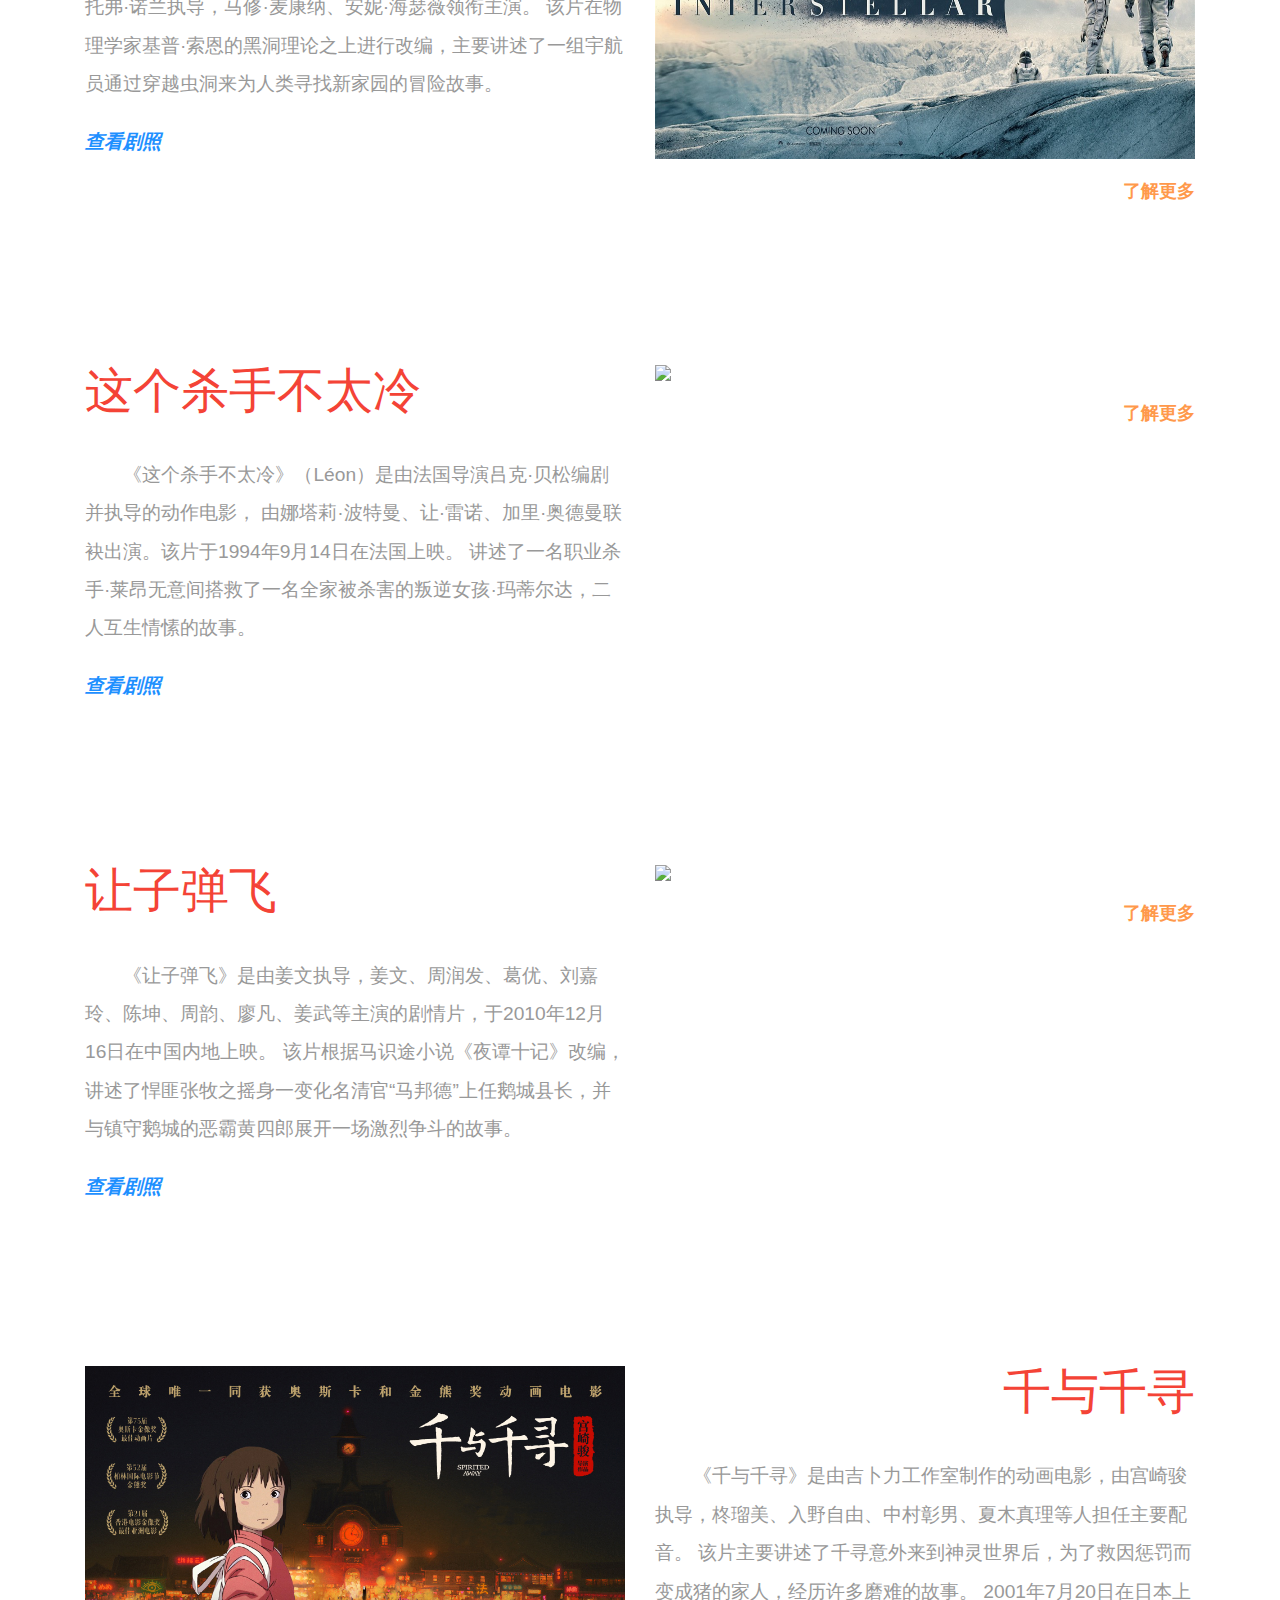
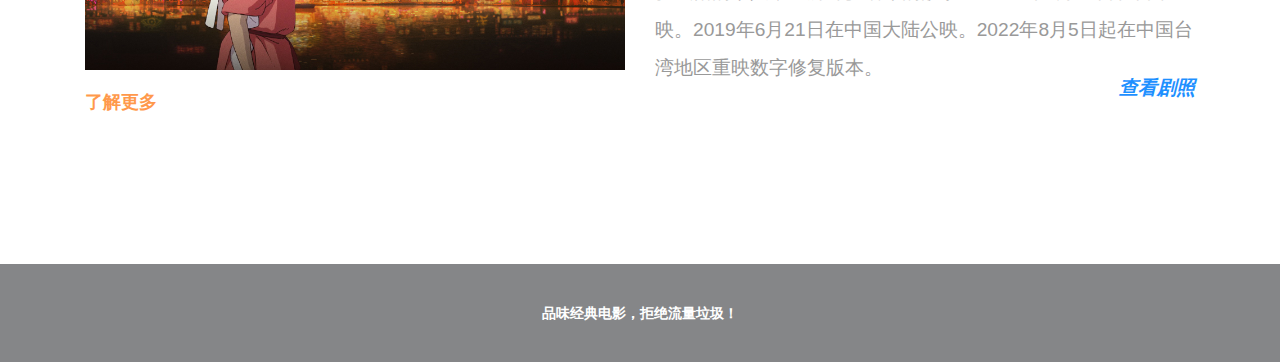
==== commit 9f1b6bbc: "第二稿完结" ====
--- a/index.html
+++ b/index.html
@@ -356,11 +356,8 @@
 
 </div>
 <!--九宫格结束-->
-
-
-
+<br><br><br>
 <!-- footer -->
-
 <div class="agileits-w3layouts-footer">
     <div class="container">
         <div class="agile-copyright">
--- a/css/style.css
+++ b/css/style.css
@@ -147,6 +147,153 @@
 
 .bg2 {
     animation: xjcy 16s infinite;
+}
+
+.bg3 {
+    animation: zgss 16s infinite;
+}
+
+.bg4 {
+    animation: rzdf 16s infinite;
+}
+
+.bg5 {
+    animation: qyqx 16s infinite;
+}
+
+@keyframes qyqx {
+    0% {
+        height: 700px;
+        background-image: url("../images/qyqx_b1.jpg");
+        background-size: cover;
+        background-repeat: no-repeat
+    }
+    15% {
+        height: 700px;
+        background-image: url("../images/qyqx_b1.jpg");
+        background-size: cover;
+        background-repeat: no-repeat
+    }
+    25% {
+        height: 700px;
+        background-image: url("../images/qyqx_b2.jpg");
+        background-size: cover;
+        background-repeat: no-repeat
+    }
+    50% {
+        height: 700px;
+        background-image: url("../images/qyqx_b3.jpg");
+        background-size: cover;
+        background-repeat: no-repeat
+    }
+    65% {
+        height: 700px;
+        background-image: url("../images/qyqx_b4.jpg");
+        background-size: cover;
+        background-repeat: no-repeat
+    }
+    80% {
+        height: 700px;
+        background-image: url("../images/qyqx_b5.jpg");
+        background-size: cover;
+        background-repeat: no-repeat
+    }
+    100% {
+        height: 700px;
+        background-image: url("../images/qyqx_b6.jpg");
+        background-size: cover;
+        background-repeat: no-repeat
+    }
+}
+
+@keyframes rzdf {
+    0% {
+        height: 700px;
+        background-image: url("../images/rzdf_b1.jpg");
+        background-size: cover;
+        background-repeat: no-repeat
+    }
+    15% {
+        height: 700px;
+        background-image: url("../images/rzdf_b1.jpg");
+        background-size: cover;
+        background-repeat: no-repeat
+    }
+    25% {
+        height: 700px;
+        background-image: url("../images/rzdf_b2.jpg");
+        background-size: cover;
+        background-repeat: no-repeat
+    }
+    50% {
+        height: 700px;
+        background-image: url("../images/rzdf_b3.jpg");
+        background-size: cover;
+        background-repeat: no-repeat
+    }
+    65% {
+        height: 700px;
+        background-image: url("../images/rzdf_b4.jpg");
+        background-size: cover;
+        background-repeat: no-repeat
+    }
+    80% {
+        height: 700px;
+        background-image: url("../images/rzdf_b5.jpg");
+        background-size: cover;
+        background-repeat: no-repeat
+    }
+    100% {
+        height: 700px;
+        background-image: url("../images/rzdf_b6.jpg");
+        background-size: cover;
+        background-repeat: no-repeat
+    }
+}
+
+@keyframes zgss {
+    0% {
+        height: 700px;
+        background-image: url("../images/zgss_b1.jpg");
+        background-size: cover;
+        background-repeat: no-repeat
+    }
+    15% {
+        height: 700px;
+        background-image: url("../images/zgss_b1.jpg");
+        background-size: cover;
+        background-repeat: no-repeat
+    }
+    25% {
+        height: 700px;
+        background-image: url("../images/zgss_b2.jpg");
+        background-size: cover;
+        background-repeat: no-repeat
+    }
+    50% {
+        height: 700px;
+        background-image: url("../images/zgss_b3.jpg");
+        background-size: cover;
+        background-repeat: no-repeat
+    }
+    65% {
+        height: 700px;
+        background-image: url("../images/zgss_b4.jpg");
+        background-size: cover;
+        background-repeat: no-repeat
+    }
+    80% {
+        height: 700px;
+        background-image: url("../images/zgss_b5.jpg");
+        background-size: cover;
+        background-repeat: no-repeat
+    }
+    100% {
+        height: 700px;
+        background-image: url("../images/zgss_b6.jpg");
+        background-size: cover;
+        background-repeat: no-repeat
+    }
 }
 
 @keyframes xjcy {
